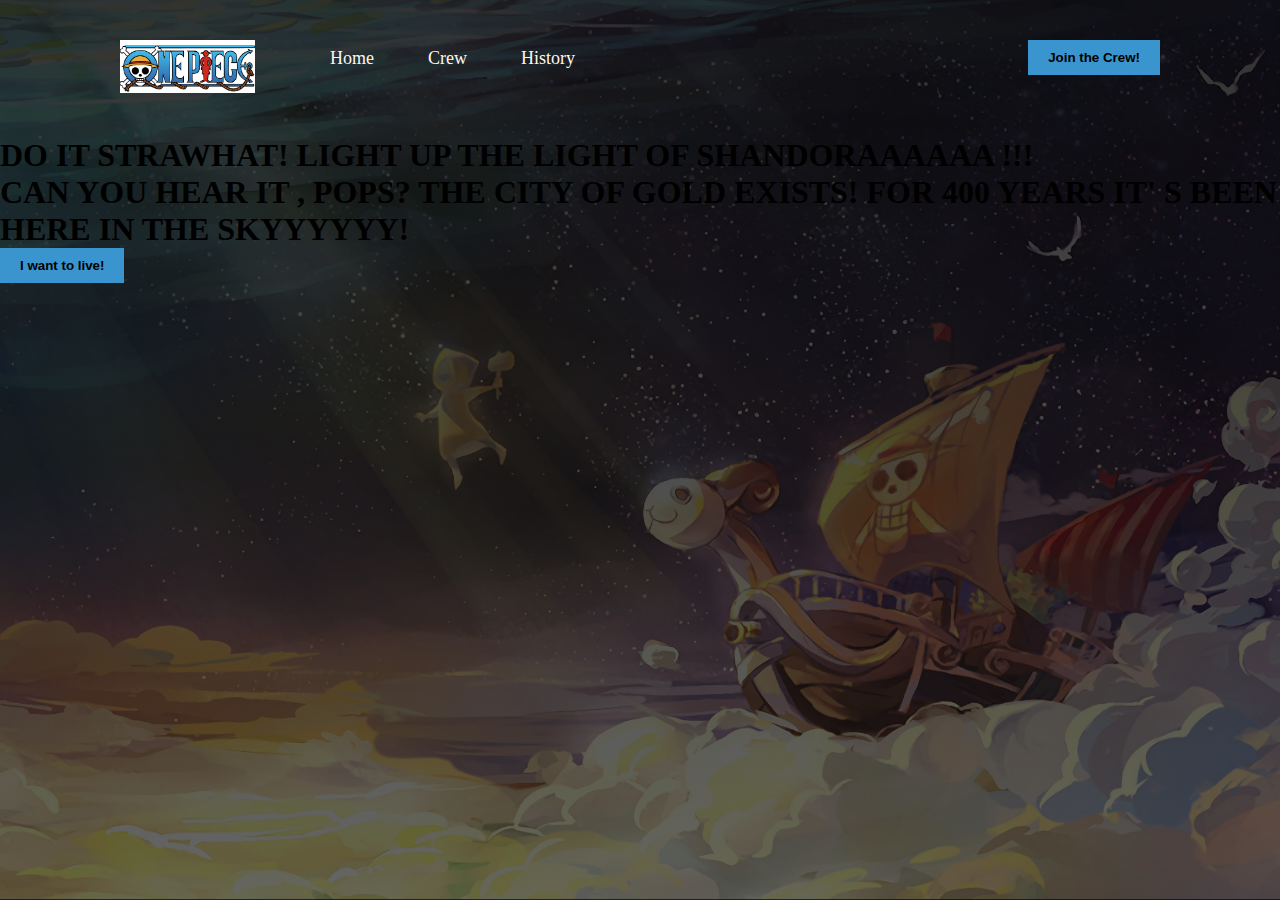
==== index.html @ 1b1a606b "Init Index Page & Style.css" ====
<!DOCTYPE html>
<html lang="pt-br">

<head>
    <meta charset="UTF-8">
    <meta http-equiv="X-UA-Compatible" content="IE=edge">
    <meta name="viewport" content="width=device-width, initial-scale=1.0">
    <link rel="stylesheet" href="./Styles/Css/style.css">
    <title>The One Piece</title>
</head>

<body>
    <div class="img-background">
        <div class="nav-bar">
            <div class="logo">
                <img src="./Assets/Images/op_logoMin.png" alt="">
            </div>
            <div class="nav-links">
                <ul>
                 <a href="#"><li>Home</li></a>
                 <a href="#"><li>Crew</li></a>
                 <a href="#"><li>History</li></a>
                </ul>
                <button type="button" class="btn">Join the Crew!</button>
            </div>
        </div>
        <div class="banner-title">
            <h1>DO IT STRAWHAT! LIGHT UP THE LIGHT OF SHANDORAAAAAA !!!<br>
                CAN YOU HEAR IT , POPS? THE CITY OF GOLD EXISTS! FOR 400 YEARS IT' S BEEN HERE IN THE SKYYYYYY!</h1>
            <button type="button" class="btn">I want to live!</button>
        </div>
    </div>
</body>

</html>
---- Styles/Css/style.css ----
*{
    margin: 0;
    padding: 0;
}
.img-background{
    height: 100vh;
    background-image: linear-gradient(rgba(0,0,0,0.8), rgba(0,0,0,0.6)), url("../../Assets/Images/going-merry-background.jpg");
    /* background-image: url("../../Assets/Images/going-merry-background.jpg"); */
    /* background-image: linear-gradient(rgba(0,0,0,0.8), rgba(0,0,0,0.6)), url("../../Assets/Images/thousand-sunny-background.jpg"); */
    background-position: center;
    background-size: cover;
    overflow-x: hidden;
    position: relative;
}

.nav-bar{
    display: flex;
    padding: 40px 120px;
}

.nav-bar img{
    width: 135px;
}

.nav-links{
    flex: 1;
}

.nav-links ul{
    margin-left: 50px;
    display: inline;
}

.nav-links ul li{
    list-style: none;
    display: inline-block;
    padding: 8px 25px;
}

.nav-links a{
    color: seashell;
    text-decoration: none;
    font-size: 18px;
}

/*  Color Logo
    Light-blue: #40b6e9
    Light-blue2: #41b7ea
    Medium-blue: #3a95ce
    dark-blue: #326fb0
    darker-blue: #316bad
*/
.nav-links ul li::after{
    content: '';
    width: 0;
    height: 2px;
    background: #3b9ed5;
    display: block;
    margin: auto;
    transition: .5s;
}

.nav-links ul li:hover::after{
    width: 100%;
}

.btn{
    padding: 10px 20px;
    border: 0;
    background: #3a95ce;
    font-weight: bold;
    cursor: pointer;
}

.nav-links .btn{
    float: right;
}
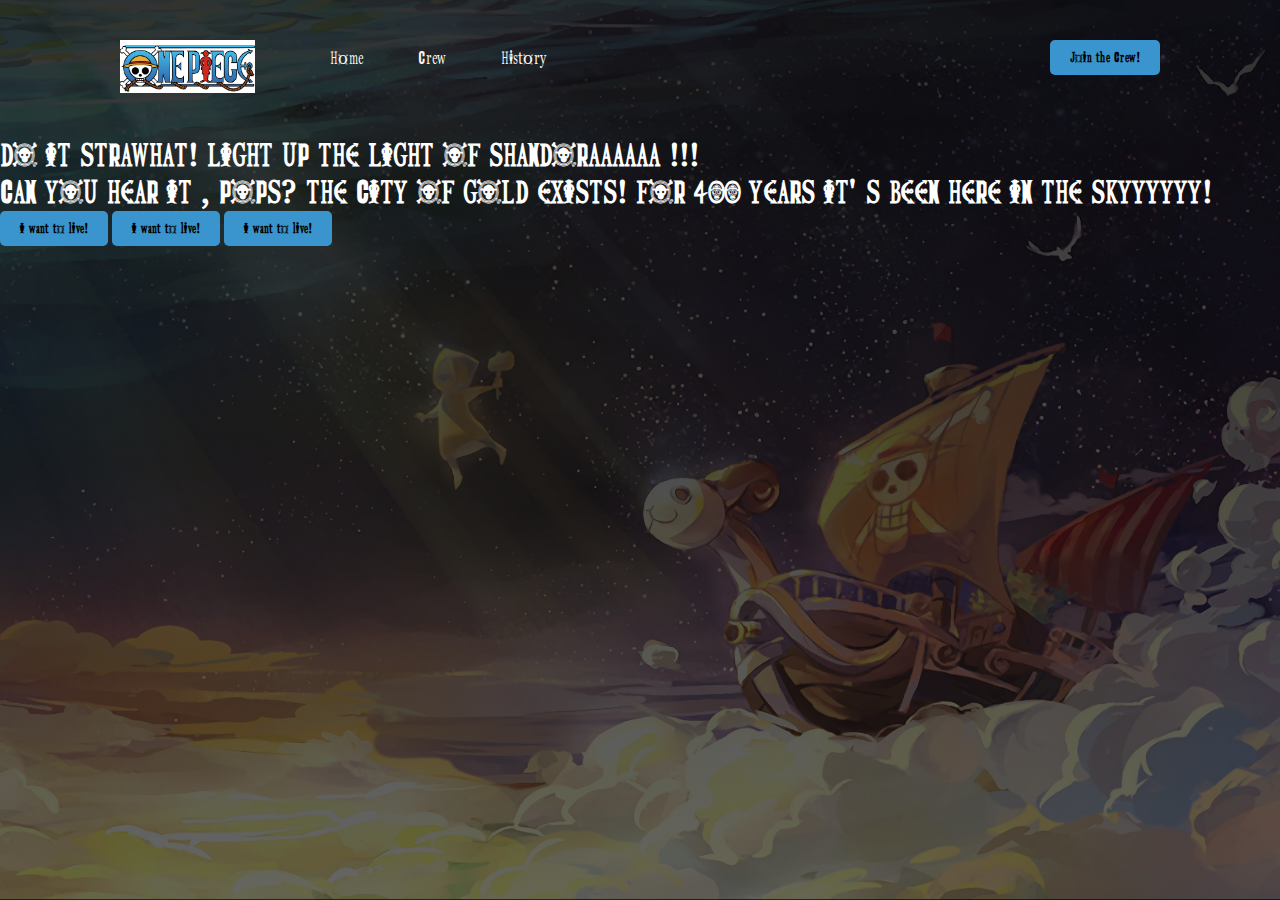
==== commit 0460ed12: "Adding References & Json Validation" ====
--- a/index.html
+++ b/index.html
@@ -17,9 +17,15 @@
             </div>
             <div class="nav-links">
                 <ul>
-                 <a href="#"><li>Home</li></a>
-                 <a href="#"><li>Crew</li></a>
-                 <a href="#"><li>History</li></a>
+                    <a href="#">
+                        <li>Home</li>
+                    </a>
+                    <a href="#">
+                        <li>Crew</li>
+                    </a>
+                    <a href="#">
+                        <li>History</li>
+                    </a>
                 </ul>
                 <button type="button" class="btn">Join the Crew!</button>
             </div>
@@ -27,9 +33,84 @@
         <div class="banner-title">
             <h1>DO IT STRAWHAT! LIGHT UP THE LIGHT OF SHANDORAAAAAA !!!<br>
                 CAN YOU HEAR IT , POPS? THE CITY OF GOLD EXISTS! FOR 400 YEARS IT' S BEEN HERE IN THE SKYYYYYY!</h1>
-            <button type="button" class="btn">I want to live!</button>
+            <button type="button" class="btn" onclick="validarJson1()">I want to live!</button>
+            <button type="button" class="btn" onclick="validarJson2()">I want to live!</button>
+            <button type="button" class="btn" onclick="validarJson3()">I want to live!</button>
         </div>
-    </div>
+
+
+        <!-- <iframe width="964" height="542" src="https://www.youtube.com/embed/Q41sefpItDo?loop=1&autoplay=1" title="YouTube video player" frameborder="0" allow="autoplay;loop"></iframe>        </div>
+                 -->
+        <iframe width="813" height="542"
+            src="https://www.youtube.com/embed/yjuImlE3-LQ?list=PL-eygcQk3I_oVhsCv3YefWj5ZKukk_maZ?autoplay=1"
+            title="YouTube video player" frameborder="0"
+            allow="accelerometer; autoplay; loop; clipboard-write; encrypted-media; gyroscope; picture-in-picture"
+            allowfullscreen></iframe>
+
+
 </body>
 
-</html>+</html>
+<script>
+    //Teste Objetos
+    const isTrue = true;
+    var teste = {
+        test: {
+            isCorrect: true,
+            captain: "Luffy"
+        },
+        "crew":
+            [
+                {
+                    "name": "zoro",
+                    "occupation": "swordsman"
+                }
+            ],
+        boats: {
+            shipName: "Going Merry",
+            "alive": false,
+            "presentNow": "no"
+        }
+    }
+
+
+    function validarJson1() {
+        if (isTrue) {
+            //Assim chama
+            alert(teste.test.captain);
+            alert(teste.boats.shipName);
+        }
+        if(teste.test.isCorrect){
+            alert("a")
+        }
+        if(teste["test"].isCorrect){
+            alert("b")
+        }
+        // if(teste[test].isCorrect){
+        //     alert("c")
+        // }
+        // if(teste.test[isCorrect]){
+        //     alert("d")
+        // }
+        if(teste.test["isCorrect"]){
+            alert("e")
+        }
+    }
+
+    function validarJson2() {
+        if (isTrue) {
+            // alert(teste[test].captain);
+            alert(teste.crew[0].name)
+            // alert(teste.boats[shipName]);
+        }
+    }
+
+    function validarJson3() {
+        if (isTrue) {
+            alert(teste["test"].captain);
+            alert(teste["boats"].shipName);
+            alert(teste.boats["shipName"]);
+        }
+    }
+
+</script>--- a/Styles/Css/style.css
+++ b/Styles/Css/style.css
@@ -1,11 +1,32 @@
+/* GUIDE & REFERENCES
+    ____________________
+    Color Logo
+    Light-blue: #40b6e9
+    Light-blue2: #41b7ea
+    Medium-blue: #3a95ce
+    dark-blue: #326fb0
+    darker-blue: #316bad
+    ____________________
+
+    Fonts: 
+    Mugiwara - One Piece logo font
+
+*/
+
+@font-face {
+    font-family: mugiwara;
+    src: url("../Fonts/one_piece.ttf");
+}
+
 *{
     margin: 0;
     padding: 0;
+    font-family: mugiwara;
 }
+
 .img-background{
     height: 100vh;
     background-image: linear-gradient(rgba(0,0,0,0.8), rgba(0,0,0,0.6)), url("../../Assets/Images/going-merry-background.jpg");
-    /* background-image: url("../../Assets/Images/going-merry-background.jpg"); */
     /* background-image: linear-gradient(rgba(0,0,0,0.8), rgba(0,0,0,0.6)), url("../../Assets/Images/thousand-sunny-background.jpg"); */
     background-position: center;
     background-size: cover;
@@ -13,6 +34,9 @@
     position: relative;
 }
 
+body{
+    color: white;
+}
 .nav-bar{
     display: flex;
     padding: 40px 120px;
@@ -43,13 +67,6 @@
     font-size: 18px;
 }
 
-/*  Color Logo
-    Light-blue: #40b6e9
-    Light-blue2: #41b7ea
-    Medium-blue: #3a95ce
-    dark-blue: #326fb0
-    darker-blue: #316bad
-*/
 .nav-links ul li::after{
     content: '';
     width: 0;
@@ -70,6 +87,7 @@
     background: #3a95ce;
     font-weight: bold;
     cursor: pointer;
+    border-radius: 5px;
 }
 
 .nav-links .btn{
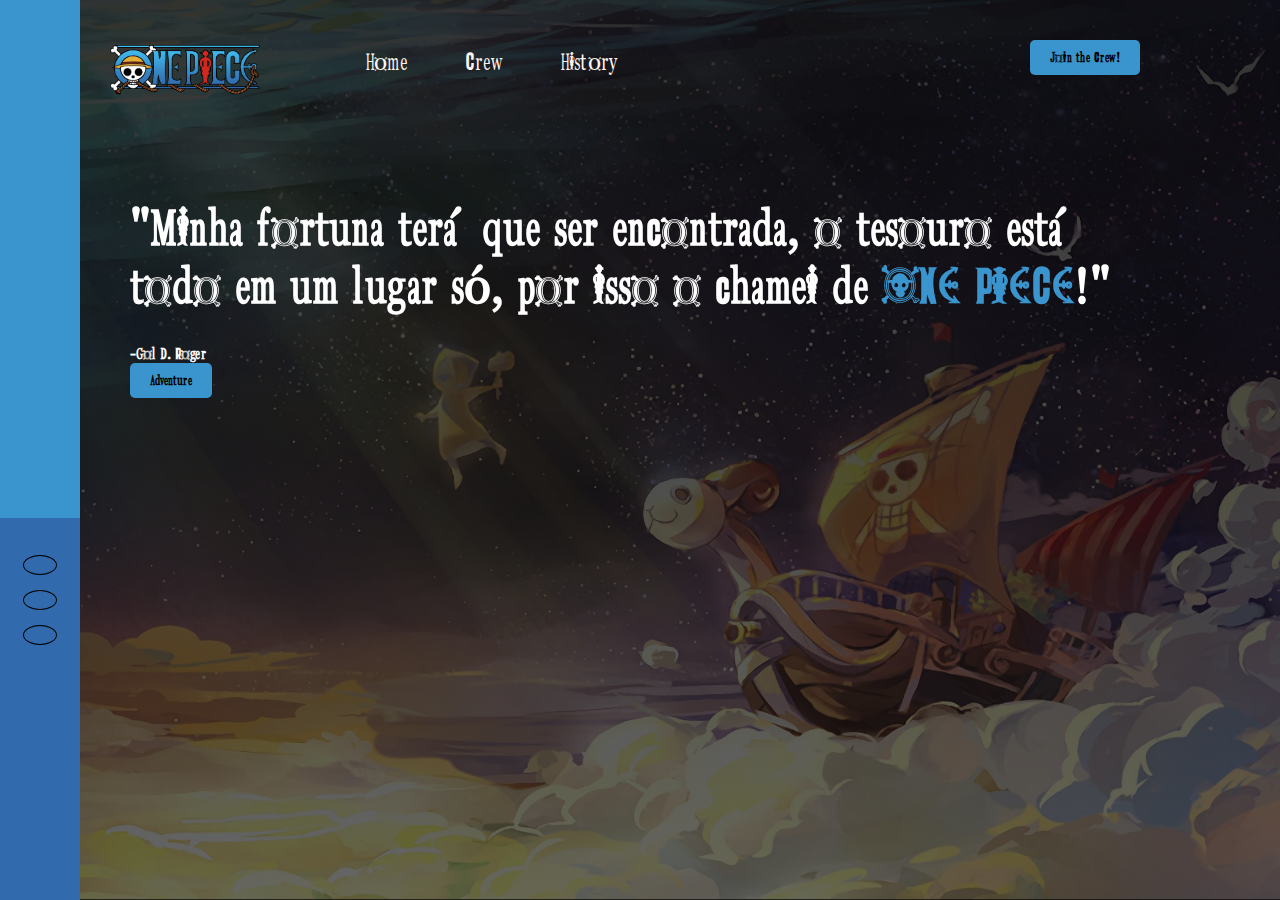
==== commit dbbbf850: "Simple Page Responsive" ====
--- a/index.html
+++ b/index.html
@@ -6,16 +6,18 @@
     <meta http-equiv="X-UA-Compatible" content="IE=edge">
     <meta name="viewport" content="width=device-width, initial-scale=1.0">
     <link rel="stylesheet" href="./Styles/Css/style.css">
+    <link rel="stylesheet" href="https://cdnjs.cloudflare.com/ajax/libs/font-awesome/6.1.1/css/all.min.css" integrity="sha512-KfkfwYDsLkIlwQp6LFnl8zNdLGxu9YAA1QvwINks4PhcElQSvqcyVLLD9aMhXd13uQjoXtEKNosOWaZqXgel0g==" crossorigin="anonymous" referrerpolicy="no-referrer" />
     <title>The One Piece</title>
 </head>
 
 <body>
     <div class="img-background">
         <div class="nav-bar">
-            <div class="logo">
-                <img src="./Assets/Images/op_logoMin.png" alt="">
+            <div class="nav-logo">
+               <a href="#"><img src="./Assets/Images/op_logo.png"></a>
             </div>
-            <div class="nav-links">
+            <div class="nav-links" id="navLinks">
+                <i class="fa fa-close" onclick="closeMenu()"></i>
                 <ul>
                     <a href="#">
                         <li>Home</li>
@@ -29,88 +31,144 @@
                 </ul>
                 <button type="button" class="btn">Join the Crew!</button>
             </div>
+            <i class="fa fa-bars" onclick="showMenu()"></i>
         </div>
         <div class="banner-title">
-            <h1>DO IT STRAWHAT! LIGHT UP THE LIGHT OF SHANDORAAAAAA !!!<br>
-                CAN YOU HEAR IT , POPS? THE CITY OF GOLD EXISTS! FOR 400 YEARS IT' S BEEN HERE IN THE SKYYYYYY!</h1>
-            <button type="button" class="btn" onclick="validarJson1()">I want to live!</button>
-            <button type="button" class="btn" onclick="validarJson2()">I want to live!</button>
-            <button type="button" class="btn" onclick="validarJson3()">I want to live!</button>
+            <h1>"Minha fortuna terá que ser encontrada, o tesouro está todo em um lugar só, por isso o chamei de <span>ONE PIECE</span>!"</h1>
+            <h4>-Gol D. Roger</h4>
+            <button type="button" class="btn">Adventure</button>
         </div>
+        
+        <div class="vertical-bar">
+            <div class="search-icon">
+                <i class="fa-solid fa-list"></i>
+                <i class="fa-solid fa-magnifying-glass"></i>
+            </div>
+            <div class="social-icons">
+                <a href="https://www.linkedin.com/in/ariel-francisco-581a89209/" target="blank"><i class="fa-brands fa-linkedin"></i></a>
+                <a href="https://github.com/Arielitoz" target="blank"><i class="fa-brands fa-github"></i></a>
+                <a href="https://www.instagram.com/darthvilha/" target="blank"><i class="fa-brands fa-instagram"></i></a>
+            </div>
+        </div>
+        <!-- <div class="notifications">
+            <div class="contents">
+                <small>Join Crew</small>
+                <p><a href="">Prev</a><a href="">Next</a></p>
+            </div>
+            <div class="notification-img">
+                <img src="./Assets/Images/manga-one-piece-manga-jolly-roger-icons-pirate-transparent-png-1989831.png" alt="">
+            </div>
+        </div> -->
+        <!-- <div>
+            <div class="banner-title">
+                <h1>Era uma vez um homem chamado Gol D. Roger que era o rei dos Piratas, ele tinha  Fama , Poder e Riquezas, além de seus maiores sonhos... Antes que o pendurassem numa forca, essas foram suas últimas palavras: "Minha fortuna terá que ser encontrada, o tesouro está todo em um lugar só, por isso o chamei de ONE PIECE!"
+                    
+        
+            </div>
+            <div class="banner-title">
+                <h1>'Riquezas, Fama , Poder'... Um homem conquistou tudo que o mundo tinha a oferecer
+                        O rei dos piratas Gol D. Roger, antes de ser executado suas últimas palavras levaram multidões ao mar:
+                        "Querem o meu tesouro? Fiquem a vontade para pegá-lo. Procurem, nele está tudo que este mundo pode dar à vocês;"
+                    
+                    .DO IT STRAWHAT! LIGHT UP THE LIGHT OF SHANDORAAAAAA !!!<br>
+                    CAN YOU HEAR IT , POPS? THE CITY OF GOLD EXISTS! FOR 400 YEARS IT' S BEEN HERE IN THE SKYYYYYY!</h1>
+                 <button type="button" class="btn" onclick="validarJson1()">I want to live!</button>
+                <button type="button" class="btn" onclick="validarJson2()">I want to live!</button>
+                <button type="button" class="btn" onclick="validarJson3()">I want to live!</button> 
+        </div>
+       
+        </div> -->
+        <!-- <div>
+            <iframe width="1735" height="757" src="https://www.youtube.com/embed/Vvq48IwxluA" title="YouTube video player" frameborder="0" allow="accelerometer; autoplay; clipboard-write; encrypted-media; gyroscope; picture-in-picture" allowfullscreen></iframe>
+        </div> -->
 
+        <script>
+            var show = document.getElementById('navLinks');
+            function showMenu() {
+                show.style.right = "0";
+            }
 
-        <!-- <iframe width="964" height="542" src="https://www.youtube.com/embed/Q41sefpItDo?loop=1&autoplay=1" title="YouTube video player" frameborder="0" allow="autoplay;loop"></iframe>        </div>
-                 -->
-        <iframe width="813" height="542"
-            src="https://www.youtube.com/embed/yjuImlE3-LQ?list=PL-eygcQk3I_oVhsCv3YefWj5ZKukk_maZ?autoplay=1"
-            title="YouTube video player" frameborder="0"
-            allow="accelerometer; autoplay; loop; clipboard-write; encrypted-media; gyroscope; picture-in-picture"
-            allowfullscreen></iframe>
-
+            function closeMenu() {
+                show.style.right = "-200px";
+            }
+        </script>
 
 </body>
 
 </html>
 <script>
-    //Teste Objetos
-    const isTrue = true;
-    var teste = {
-        test: {
-            isCorrect: true,
-            captain: "Luffy"
-        },
-        "crew":
-            [
-                {
-                    "name": "zoro",
-                    "occupation": "swordsman"
-                }
-            ],
-        boats: {
-            shipName: "Going Merry",
-            "alive": false,
-            "presentNow": "no"
-        }
-    }
+    // //Teste Objetos
+    // const isTrue = true;
+    // var teste = {
+    //     test: {
+    //         isCorrect: true,
+    //         captain: "Luffy"
+    //     },
+    //     "crew":
+    //         [
+    //             {
+    //                 "name": "zoro",
+    //                 "occupation": "swordsman"
+    //             }
+    //         ],
+    //     boats: {
+    //         shipName: "Going Merry",
+    //         "alive": false,
+    //         "presentNow": "no"
+    //     },
+    //     maps: [],
+    // }
+
+    // var teste2 = [
+    //     {
+    //         "texto": 12312312
+    //     },
+    //     {
+    //         "texto": 1232321
+    //     }
+    // ];
 
 
-    function validarJson1() {
-        if (isTrue) {
-            //Assim chama
-            alert(teste.test.captain);
-            alert(teste.boats.shipName);
-        }
-        if(teste.test.isCorrect){
-            alert("a")
-        }
-        if(teste["test"].isCorrect){
-            alert("b")
-        }
-        // if(teste[test].isCorrect){
-        //     alert("c")
-        // }
-        // if(teste.test[isCorrect]){
-        //     alert("d")
-        // }
-        if(teste.test["isCorrect"]){
-            alert("e")
-        }
-    }
+    // function validarJson1() {
+    //     alert(teste2);
+    //     alert(teste2.texto);
+    //     alert(teste2["texto"]);
+    //     if (isTrue) {
+    //         //Assim chama
+    //         alert(teste.test.captain);
+    //         alert(teste.boats.shipName);
+    //     }
+    //     if(teste.test.isCorrect){
+    //         alert("a")
+    //     }
+    //     if(teste["test"].isCorrect){
+    //         alert("b")
+    //     }
+    //     // if(teste[test].isCorrect){
+    //     //     alert("c")
+    //     // }
+    //     // if(teste.test[isCorrect]){
+    //     //     alert("d")
+    //     // }
+    //     if(teste.test["isCorrect"]){
+    //         alert("e")
+    //     }
+    // }
 
-    function validarJson2() {
-        if (isTrue) {
-            // alert(teste[test].captain);
-            alert(teste.crew[0].name)
-            // alert(teste.boats[shipName]);
-        }
-    }
+    // function validarJson2() {
+    //     if (isTrue) {
+    //         // alert(teste[test].captain);
+    //         alert(teste.crew[0].name)
+    //         // alert(teste.boats[shipName]);
+    //     }
+    // }
 
-    function validarJson3() {
-        if (isTrue) {
-            alert(teste["test"].captain);
-            alert(teste["boats"].shipName);
-            alert(teste.boats["shipName"]);
-        }
-    }
+    // function validarJson3() {
+    //     if (isTrue) {
+    //         alert(teste["test"].captain);
+    //         alert(teste["boats"].shipName);
+    //         alert(teste.boats["shipName"]);
+    //     }
+    // }
 
 </script>--- a/Styles/Css/style.css
+++ b/Styles/Css/style.css
@@ -18,15 +18,15 @@
     src: url("../Fonts/one_piece.ttf");
 }
 
-*{
+* {
     margin: 0;
     padding: 0;
     font-family: mugiwara;
 }
 
-.img-background{
+.img-background {
     height: 100vh;
-    background-image: linear-gradient(rgba(0,0,0,0.8), rgba(0,0,0,0.6)), url("../../Assets/Images/going-merry-background.jpg");
+    background-image: linear-gradient(rgba(0, 0, 0, 0.8), rgba(0, 0, 0, 0.6)), url("../../Assets/Images/going-merry-background.jpg");
     /* background-image: linear-gradient(rgba(0,0,0,0.8), rgba(0,0,0,0.6)), url("../../Assets/Images/thousand-sunny-background.jpg"); */
     background-position: center;
     background-size: cover;
@@ -34,40 +34,45 @@
     position: relative;
 }
 
-body{
+body {
     color: white;
 }
-.nav-bar{
+
+.nav-bar {
     display: flex;
-    padding: 40px 120px;
-}
-
-.nav-bar img{
-    width: 135px;
-}
-
-.nav-links{
+    padding: 40px 140px;
+}
+
+.nav-logo img {
+    position: relative;
+    top: -25px;
+    left: -30px;
+    height: 110px;
+    width: 150px;
+}
+
+.nav-links {
     flex: 1;
 }
 
-.nav-links ul{
+.nav-links ul {
     margin-left: 50px;
     display: inline;
 }
 
-.nav-links ul li{
+.nav-links ul li {
     list-style: none;
     display: inline-block;
     padding: 8px 25px;
 }
 
-.nav-links a{
+.nav-links a {
     color: seashell;
     text-decoration: none;
-    font-size: 18px;
-}
-
-.nav-links ul li::after{
+    font-size: 24px;
+}
+
+.nav-links ul li::after {
     content: '';
     width: 0;
     height: 2px;
@@ -77,11 +82,11 @@
     transition: .5s;
 }
 
-.nav-links ul li:hover::after{
+.nav-links ul li:hover::after {
     width: 100%;
 }
 
-.btn{
+.btn {
     padding: 10px 20px;
     border: 0;
     background: #3a95ce;
@@ -90,6 +95,172 @@
     border-radius: 5px;
 }
 
-.nav-links .btn{
+.nav-links .btn {
     float: right;
-}+}
+
+.banner-title {
+    margin: 5px 130px;
+}
+
+.banner-title h1 {
+    font-size: 50px;
+    margin-bottom: 30px;
+}
+
+.banner-title h1 span {
+    color: #3a95ce;
+}
+
+.vertical-bar {
+    height: 100%;
+    background: #3a95ce;
+    top: 0;
+    left: 0;
+    position: absolute;
+}
+
+.search-icon {
+    height: 60%;
+    width: 80px;
+}
+
+.search-icon .fa-solid {
+    margin: 45px 23px;
+    display: block;
+    color: #fff;
+    font-size: 30px;
+    cursor: pointer;
+}
+
+.social-icons {
+    height: 40%;
+    width: 80px;
+    background: #316bad;
+    padding-top: 27%;
+    bottom: 0;
+    position: absolute;
+}
+
+.social-icons a {
+    text-decoration: none;
+    color: white;
+}
+
+.social-icons .fa-brands {
+    margin: 15px 23px;
+    display: block;
+    padding: 9px;
+    border: 1px solid #000;
+    border-radius: 50%;
+    cursor: pointer;
+}
+
+
+
+.notifications {
+    display: flex;
+    width: 400px;
+    right: 0;
+    bottom: 0;
+    position: absolute;
+    background-color: red;
+    align-items: center;
+}
+
+.contents {
+    flex-basis: 50%;
+    padding: 10px;
+}
+
+.contents a{
+   text-decoration: none;
+   color: #fff;
+   font-size: 13px
+}
+
+.contents p{
+    text-align: right;
+    margin-top: 10px;
+}
+
+.notifications-img {
+    flex-basis: 50%;
+}
+
+.nav-bar .fa {
+    display: none;
+}
+
+/* .banner-title h4{
+    font-size: 20px;
+    margin-bottom: 30px;
+    margin-left: 500px;
+} */
+
+@media (max-width: 700px){
+    .vertical-bar{
+        display: none;
+    }
+
+    .banner-title {
+        margin: 80px 40px;
+    }
+
+    .banner-title h1{
+        font-size: 40px;
+    }
+
+    .notifications {
+        width: 100%;
+    }
+
+    .nav-bar {
+        padding: 10px 40px;
+    }
+
+    .fa-bars {
+        position: absolute;
+        right: 20px;
+        top: 10px;
+    }
+
+    .nav-bar .fa {
+        display: block;
+        color: #fff;
+        margin: 10px 25px;
+        font-size: 15px;
+        cursor: pointer;
+    }
+
+    .nav-links {
+        height: 100vh;
+        width: 200px;
+        background: #3a95ce;
+        top: 0;
+        right: -200px;
+        position: absolute;
+        text-align: left;
+        z-index: 2;
+        transition: 0.5s;
+    }
+
+    .nav-links ul a{
+        display: block;
+    }
+
+    .nav-links .btn{
+        float: none;
+        margin-left: 25px;
+        margin-top: 10px;
+        color:#fff;
+        background-color: black;
+    }
+
+}
+
+/* @media(min-width: 400px){
+    body{
+        display: none  ;
+    }
+} */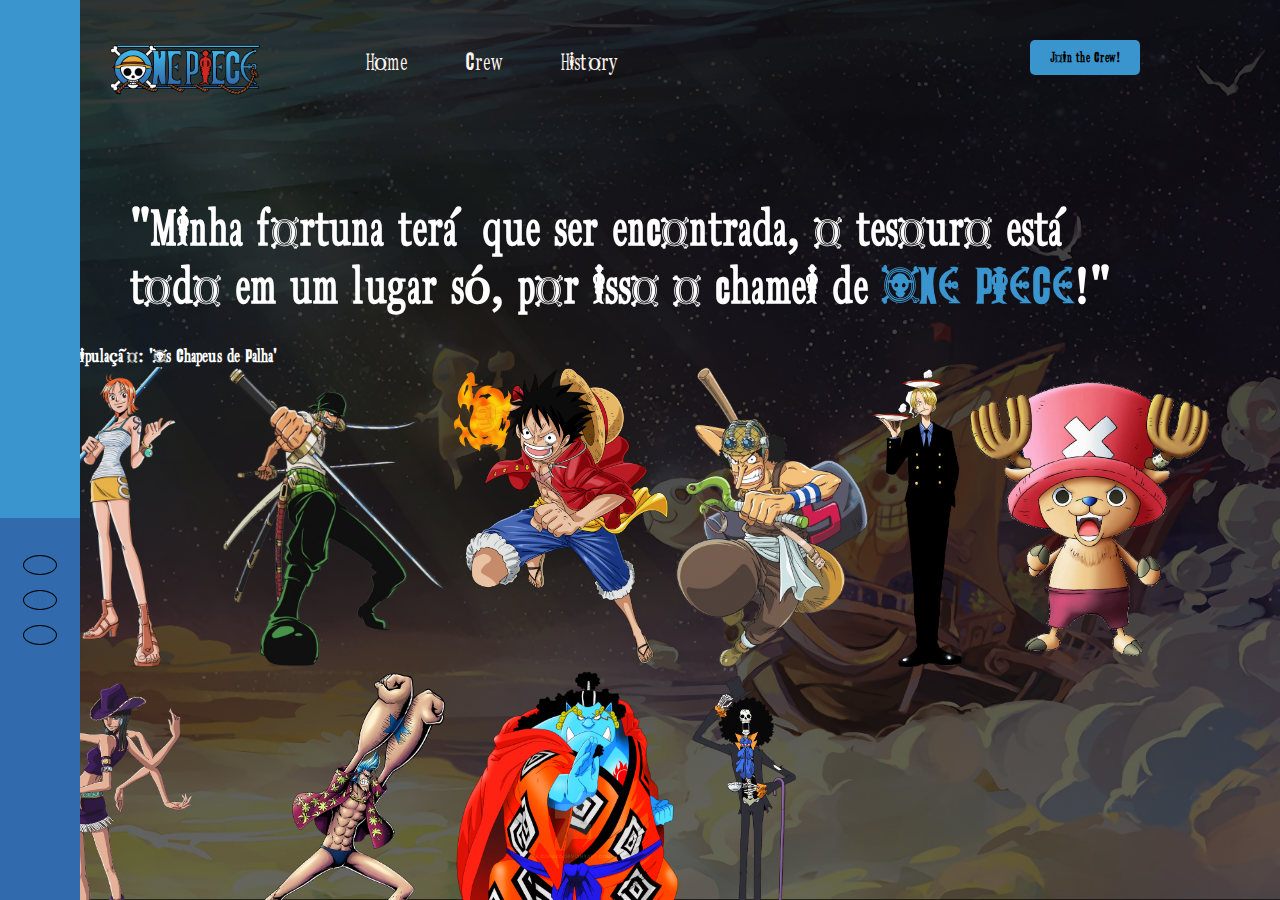
==== commit aaf97c48: "Layout Changed" ====
--- a/index.html
+++ b/index.html
@@ -6,7 +6,11 @@
     <meta http-equiv="X-UA-Compatible" content="IE=edge">
     <meta name="viewport" content="width=device-width, initial-scale=1.0">
     <link rel="stylesheet" href="./Styles/Css/style.css">
-    <link rel="stylesheet" href="https://cdnjs.cloudflare.com/ajax/libs/font-awesome/6.1.1/css/all.min.css" integrity="sha512-KfkfwYDsLkIlwQp6LFnl8zNdLGxu9YAA1QvwINks4PhcElQSvqcyVLLD9aMhXd13uQjoXtEKNosOWaZqXgel0g==" crossorigin="anonymous" referrerpolicy="no-referrer" />
+    <link rel="stylesheet" href="https://cdnjs.cloudflare.com/ajax/libs/font-awesome/6.1.1/css/all.min.css"
+        integrity="sha512-KfkfwYDsLkIlwQp6LFnl8zNdLGxu9YAA1QvwINks4PhcElQSvqcyVLLD9aMhXd13uQjoXtEKNosOWaZqXgel0g=="
+        crossorigin="anonymous" referrerpolicy="no-referrer" />
+    <link rel="stylesheet" href="css/gallery.theme.css">
+    <link rel="stylesheet" href="css/gallery.min.css">
     <title>The One Piece</title>
 </head>
 
@@ -14,7 +18,7 @@
     <div class="img-background">
         <div class="nav-bar">
             <div class="nav-logo">
-               <a href="#"><img src="./Assets/Images/op_logo.png"></a>
+                <a href="#"><img src="./Assets/Images/op_logo.png"></a>
             </div>
             <div class="nav-links" id="navLinks">
                 <i class="fa fa-close" onclick="closeMenu()"></i>
@@ -33,22 +37,106 @@
             </div>
             <i class="fa fa-bars" onclick="showMenu()"></i>
         </div>
+
         <div class="banner-title">
-            <h1>"Minha fortuna terá que ser encontrada, o tesouro está todo em um lugar só, por isso o chamei de <span>ONE PIECE</span>!"</h1>
-            <h4>-Gol D. Roger</h4>
-            <button type="button" class="btn">Adventure</button>
-        </div>
-        
+            <h1>"Minha fortuna terá que ser encontrada, o tesouro está todo em um lugar só, por isso o chamei de
+                <span>ONE PIECE</span>!"
+            </h1>
+        </div>
+
+        <div>
+            <h3>Conheça a Tripulação: 'Os Chapeus de Palha'</h3>
+            <div class="teste">
+                <img src="./Assets/Images/classicNami.png" alt="">
+                <img src="./Assets/Images/zoroPng.png" alt="">
+                <img src="./Assets/Images/luffyPng.png" alt="">
+                <img src="./Assets/Images/56-566291_usopp-kartun-one-piece-usopp.png" alt="">
+                <img src="./Assets/Images/Sanji_(PreTimeskip)_(Original)_V2.webp">
+                <img src="./Assets/Images/Pre-Timeskip_Chopper.webp" alt="">
+                <img src="./Assets/Images/Nico-robin-02-by-candycanecroft-on-deviantart-nico-robin-transparent-689_1000.webp" alt="">
+                <img src="./Assets/Images/FrankyPNG.webp" alt="">
+                <img src="./Assets/Images/jinbei.png" alt="">
+                <img src="./Assets/Images/brook.png" alt="">
+            </div>
+
+            <!-- Primeiro Card -->
+            <div class="container">
+                <div class="card">
+                    <div class="img">
+                        <img src="./Assets/Images/luffyWanted.jpg" alt="" style="height: 300px;">
+                    </div>
+                    <h1>Monkey D. Luffy</h1>
+                    <div class="content">
+                        <p>
+                            Lorem ipsum dolor sit amet consectetur adipisicing elit. Animi dolores a harum quam, error
+                            asperiores aut debitis provident non nemo? Asperiores voluptatum quasi obcaecati quis,
+                            tenetur unde veniam laudantium quisquam?
+                        </p>
+                    </div>
+                </div>
+                <!-- Segundo Card -->
+
+                <div class="card">
+                    <div class="img">
+                        <img src="./Assets//Images/zoroWanted.jpg" alt="" style="height: 300px">
+                    </div>
+                    <h1>Roronoa Zoro</h1>
+                    <div class="content">
+                        <p>
+                            Lorem ipsum dolor sit amet consectetur adipisicing elit. Animi dolores a harum quam, error
+                            asperiores aut debitis provident non nemo? Asperiores voluptatum quasi obcaecati quis,
+                            tenetur
+                            unde veniam laudantium quisquam?
+                        </p>
+                    </div>
+                </div>
+
+
+                <!-- Terceiro Card -->
+
+                <div class="card">
+                    <div class="img">
+                        <img src="./Assets/Images/namiWanted.jpg" alt="" style="height: 300px; border-radius: 10px;">
+                    </div>
+                    <!-- <h1>Nami</h1> -->
+                    <div class="content">
+                        <p>
+                            Lorem ipsum dolor sit amet consectetur adipisicing elit. Animi dolores a harum quam, error
+                            asperiores aut debitis provident non nemo? Asperiores voluptatum quasi obcaecati quis,
+                            tenetur
+                            unde veniam laudantium quisquam?
+                        </p>
+                    </div>
+                </div>
+
+
+            </div>
+
+
+        </div>
         <div class="vertical-bar">
             <div class="search-icon">
                 <i class="fa-solid fa-list"></i>
                 <i class="fa-solid fa-magnifying-glass"></i>
             </div>
             <div class="social-icons">
-                <a href="https://www.linkedin.com/in/ariel-francisco-581a89209/" target="blank"><i class="fa-brands fa-linkedin"></i></a>
+                <a href="https://www.linkedin.com/in/ariel-francisco-581a89209/" target="blank"><i
+                        class="fa-brands fa-linkedin"></i></a>
                 <a href="https://github.com/Arielitoz" target="blank"><i class="fa-brands fa-github"></i></a>
-                <a href="https://www.instagram.com/darthvilha/" target="blank"><i class="fa-brands fa-instagram"></i></a>
-            </div>
+                <a href="https://www.instagram.com/darthvilha/" target="blank"><i
+                        class="fa-brands fa-instagram"></i></a>
+            </div>
+        </div>
+
+        adasdas
+        <div>
+            <div style="margin-left: 500px;">
+                <video id="video" width="320" height="240" autoplay controls style="border-radius: 50%; border: 3px solid white;">
+                    <source src="./Assets/Movies/onePieceOpening.mp4" type="video/mp4">
+                    Your browser does not support the video tag.
+                </video>
+            </div>
+
         </div>
         <!-- <div class="notifications">
             <div class="contents">
@@ -83,6 +171,8 @@
         </div> -->
 
         <script>
+            var vid = document.getElementById("video");
+            vid.volume = 0.2;
             var show = document.getElementById('navLinks');
             function showMenu() {
                 show.style.right = "0";
--- a/Styles/Css/style.css
+++ b/Styles/Css/style.css
@@ -34,9 +34,80 @@
     position: relative;
 }
 
+
 body {
     color: white;
-}
+    display: flex;
+    justify-content: center;
+    align-items: center;
+    min-height: 100vh; 
+}
+
+.teste img {
+    height: 300px;
+}
+
+.container {
+    width: 1150px;
+    padding: 20px;
+    display: flex;
+    justify-content: center;
+    align-items: center;
+    flex-wrap: wrap;
+}
+
+.container .card {
+    position: relative;
+    padding: 10px;
+    width: 300px;
+    background-color: red;
+    margin: 20px;
+    border: 1px solid black;
+    overflow: hidden;
+    border-radius: 20px;
+    transition: 0.5s;
+    text-align: center;
+}
+
+.container .card img {
+    transition: 0.5s;
+}
+
+.container .card h1 {
+    font-size: 2rem;
+}
+
+.container .card .content {
+    padding: 20px;
+    text-align: center;
+}
+
+.container .card .content p {
+    color: blue;
+    transition: 0.5s;
+}
+
+.container .card:hover {
+    background-color: yellow;
+    color: green;
+    margin-top: -30px;
+    box-shadow: 2px 20px 25px orange;
+    border-color: rosybrown;
+}
+
+.container .card:hover img {
+    filter: invert(1);
+}
+
+.container .card:hover .content p {
+    color: purple;
+}
+
+/* .container .card .content a {
+    position: relative;
+    display: inline-block;
+    paddin: 10px 20px;
+} */
 
 .nav-bar {
     display: flex;
@@ -191,6 +262,7 @@
 .nav-bar .fa {
     display: none;
 }
+
 
 /* .banner-title h4{
     font-size: 20px;
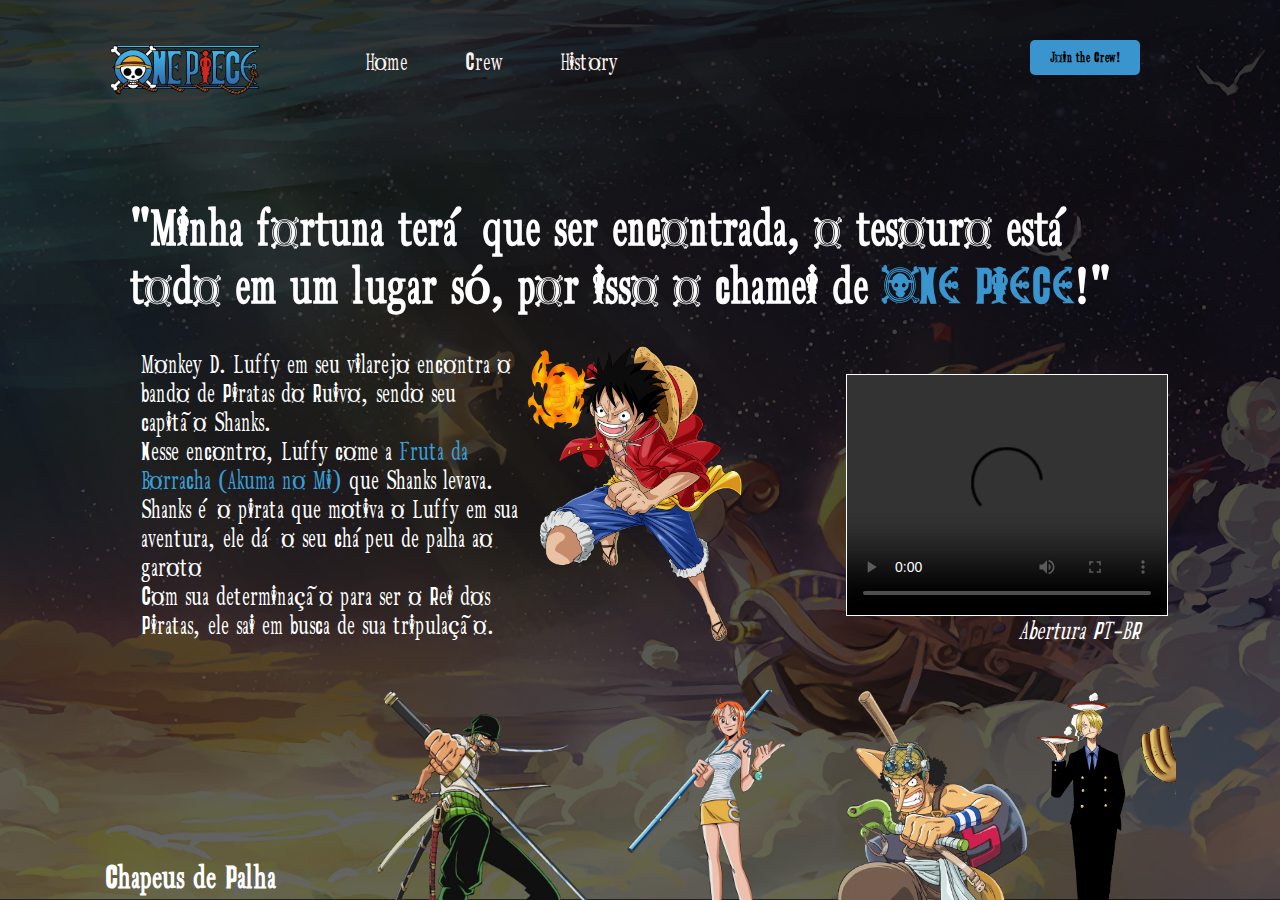
==== commit 0a27b5f3: "Carousel Chars and Enemies" ====
--- a/index.html
+++ b/index.html
@@ -26,12 +26,22 @@
                     <a href="#">
                         <li>Home</li>
                     </a>
-                    <a href="#">
+                    <a href="#crew">
                         <li>Crew</li>
                     </a>
-                    <a href="#">
+                    <a href="">
                         <li>History</li>
                     </a>
+                    <a href="https://www.linkedin.com/in/ariel-francisco-581a89209/" target="blank">
+                        <li><i class="fa-brands fa-linkedin"></i></li>
+                    </a>
+                    <a href="https://github.com/Arielitoz" target="blank">
+                        <li><i class="fa-brands fa-github"></i></li>
+                    </a>
+                    <a href="https://www.instagram.com/darthvilha/" target="blank">
+                        <li><i class="fa-brands fa-instagram"></i></li>
+                    </a>
+
                 </ul>
                 <button type="button" class="btn">Join the Crew!</button>
             </div>
@@ -40,140 +50,166 @@
 
         <div class="banner-title">
             <h1>"Minha fortuna terá que ser encontrada, o tesouro está todo em um lugar só, por isso o chamei de
-                <span>ONE PIECE</span>!"
+                <span onclick="playVideo()">ONE PIECE</span>!"
             </h1>
         </div>
 
-        <div>
-            <h3>Conheça a Tripulação: 'Os Chapeus de Palha'</h3>
-            <div class="teste">
-                <img src="./Assets/Images/classicNami.png" alt="">
-                <img src="./Assets/Images/zoroPng.png" alt="">
+        <div class="container-crew">
+            <div class="head-content">
+                <div class="content">
+                    Monkey D. Luffy em seu vilarejo encontra o bando de Piratas do Ruivo, sendo seu capitão Shanks.<br>
+                    Nesse encontro, Luffy come a <a href="https://onepiece.fandom.com/pt/wiki/Akuma_no_Mi" target="_blank">Fruta da Borracha (Akuma no Mi)</a>  que Shanks levava.
+                    <br>
+                    Shanks é o pirata que motiva o Luffy em sua aventura, ele dá o seu chápeu de palha ao garoto<br>
+                    Com sua determinação para ser o Rei dos Piratas, ele sai em busca de sua tripulação.
+                </div>
                 <img src="./Assets/Images/luffyPng.png" alt="">
-                <img src="./Assets/Images/56-566291_usopp-kartun-one-piece-usopp.png" alt="">
-                <img src="./Assets/Images/Sanji_(PreTimeskip)_(Original)_V2.webp">
-                <img src="./Assets/Images/Pre-Timeskip_Chopper.webp" alt="">
-                <img src="./Assets/Images/Nico-robin-02-by-candycanecroft-on-deviantart-nico-robin-transparent-689_1000.webp" alt="">
-                <img src="./Assets/Images/FrankyPNG.webp" alt="">
-                <img src="./Assets/Images/jinbei.png" alt="">
-                <img src="./Assets/Images/brook.png" alt="">
-            </div>
-
-            <!-- Primeiro Card -->
-            <div class="container">
-                <div class="card">
-                    <div class="img">
-                        <img src="./Assets/Images/luffyWanted.jpg" alt="" style="height: 300px;">
-                    </div>
-                    <h1>Monkey D. Luffy</h1>
-                    <div class="content">
-                        <p>
-                            Lorem ipsum dolor sit amet consectetur adipisicing elit. Animi dolores a harum quam, error
-                            asperiores aut debitis provident non nemo? Asperiores voluptatum quasi obcaecati quis,
-                            tenetur unde veniam laudantium quisquam?
-                        </p>
-                    </div>
+
+                <video id="video" width="320" height="240" controls style="border: 1px solid #fff;">
+                    <!-- style="border-radius: 50%; border: 3px solid white;"> -->
+                    <source src="./Assets/Movies/onePieceOpening.mp4" type="video/mp4">
+                </video>
+                <i>Abertura PT-BR</i>
+            </div>
+            <h1>Chapeus de Palha</h>
+            <div class="slideshow" id="crew">
+                <figure>
+                    <img src="./Assets/Images/zoroPng.png" alt="">
+                    <img src="./Assets/Images/classicNami.png" alt="">
+                    <img src="./Assets/Images/56-566291_usopp-kartun-one-piece-usopp.png" alt="">
+                    <img src="./Assets/Images/Sanji_(PreTimeskip)_(Original)_V2.webp">
+                    <img src="./Assets/Images/Pre-Timeskip_Chopper.webp" alt="">
+                    <img src="./Assets/Images/Nico-robin-02-by-candycanecroft-on-deviantart-nico-robin-transparent-689_1000.webp"
+                        alt="">
+                    <img src="./Assets/Images/FrankyPNG.webp" alt="">
+                    <img src="./Assets/Images/brook.png" alt="">
+
+                    <div class="crew-content">
+                        <p>Zoro </p>
+                        <p>Nami </p>
+                        <p>Usopp </p>
+                        <p>Sanji </p>
+                        <p>Chopper</p>
+                        <p>Robin </p>
+                        <p>Franky </p>
+                        <p>Brook</p>
+                    </div>
+                </figure>
+
+            </div>
+            <h1>Inimigos:</h1>
+            <div class="container-enemies">
+                    <div class="content-enemies">
+                        <p>World Government</p>
+                        <img src="./Assets/Images/wrdGov.png" alt="">
+                        <p class="history">Lorem ipsum dolor sit amet consectetur adipisicing elit. Incidunt provident, ducimus ex eius sint reprehenderit odit alias fuga ea libero voluptas animi, officiis esse delectus mollitia beatae, dolorum fugit! Voluptatum.</p>
+                    </div>
+
+                   
+                    <div class="content-enemies">
+                        <p>Marine</p>
+                        <img src="./Assets/Images/marineFlag.jpg" alt="">
+                        <p>A marinha, submetida ao governo mundial</p>
+                    </div>
+
+                    
+                    <div class="content-enemies">
+                        <p>Younkou</p>
+                        <img src="./Assets/Images/Yonkou_Infobox.webp" style="filter: grayscale(1);"alt="">
+                        <p>Os Yonkous, também conhecidos como Imperadores do Mar.</p>
+                    </div>
+
+                    
+                    <div class="content-enemies">
+                        <p>Shichibukai</p>
+                        <img src="./Assets/Images/Shichibukai_Infobox.webp" alt="">
+                        <p>Shichibukais são piratas com concessão do governo para agirem livres, porém sob comando da marinha.</p>
+                    </div>
+            </div>
+
+            <!-- <div class="container-history">
+                <div class="container-history-content">
+                    <h3>Viagem dos Chapeus de Palha:</h3>
+                    A saga inicia em East blue:
+                    <ul>
+                        <li>Ilha Dawn - Lar de origem do luffy</li>
+                        <li>Shells Town - Base da Marinha ; Zoro</li>
+                        <li>Orange Town - Encontro com Buggy</li>
+                        <li>Syrup Village - Usopp</li>
+                        <li>Baratie - Sanji</li> 
+                        <li>Vila Cocoyasi - Arlong Park, Nami</li>
+                        <li>Loguetown - Lar de origem de Gol D. Roger e execução</li>          
+                    </ul>
+
+                    Alabasta:
+                    <ul>
+                        <li>Reverse Mountain - Encontro com Vivi e Laboon </li>
+                        <li>Whisky Peak - Baroque Works </li>
+                        <li>Little Garden - Gigantes</li>
+                        <li>Drum - Reino das Neves , Chopper</li>
+                        <li>Alabasta - Reino de Alubarna, Crocodile, Nico Robin</li>
+                    </ul>
+
+                    Skypiea:
+                    <ul>
+                        <li>Ilha Jaya - Sonhos, Teach, </li>
+                        <li>Skypiea - Ilha das nuvens, calgara e noland, sino de ouro, enel</li>
+                    </ul>
+
+                    Water 7:
+                    <ul>
+                        <li>Long ring Long Island - Foxy </li>
+                        <li>Water 7 - Carpinteiro, arrumar o Merry</li>
+                        <li>Enies Lobby - Resgate da Robin, invasão - CP9</li>
+                    </ul>
+
+                    Thriller Bark:
+                    <ul>
+                        <li>Thriller Bark - Moria, Brook</li>
+                    </ul>
+
+                    Marineford:
+                    <ul>
+                        <li>Red line</li>
+                        <li>Sabaody - Briga, almirantes, Kuma, Separação</li>
+                        <li>Amazon Lily - Luffy Haki do rei</li>
+                        <li>Impel Down - Prisão, Bon clay, Buggy, Jinbei </li>
+                        <li>Marineford - Ace, Shanks</li>
+                    </ul>
+
+                    Ilha dos Homens-Peixe::
+                    <ul>
+                        <li>Sabaody - Retorno e reencontro</li>
+                        <li>Ilha dos Homens-Peixe - Racismo, Aliança</li>
+                    </ul>
+
+                    Yonkou
+                    <ul>
+                        <li>Punk Hazard - Aliança Law, Marinha, Cesar</li>
+                        <li>Dressrosa - Doflamingo, Kaidou</li>
+                    </ul>
+
+                    Yonkou
+                    <ul>
+                        <li>Zou - Zunisha, Samurais, carrot</li>
+                        <li>Whole Cake - Big Mom, Pudding, Caponne</li>
+                        <li>Wano -</li>
+                    </ul>
                 </div>
-                <!-- Segundo Card -->
-
-                <div class="card">
-                    <div class="img">
-                        <img src="./Assets//Images/zoroWanted.jpg" alt="" style="height: 300px">
-                    </div>
-                    <h1>Roronoa Zoro</h1>
-                    <div class="content">
-                        <p>
-                            Lorem ipsum dolor sit amet consectetur adipisicing elit. Animi dolores a harum quam, error
-                            asperiores aut debitis provident non nemo? Asperiores voluptatum quasi obcaecati quis,
-                            tenetur
-                            unde veniam laudantium quisquam?
-                        </p>
-                    </div>
-                </div>
-
-
-                <!-- Terceiro Card -->
-
-                <div class="card">
-                    <div class="img">
-                        <img src="./Assets/Images/namiWanted.jpg" alt="" style="height: 300px; border-radius: 10px;">
-                    </div>
-                    <!-- <h1>Nami</h1> -->
-                    <div class="content">
-                        <p>
-                            Lorem ipsum dolor sit amet consectetur adipisicing elit. Animi dolores a harum quam, error
-                            asperiores aut debitis provident non nemo? Asperiores voluptatum quasi obcaecati quis,
-                            tenetur
-                            unde veniam laudantium quisquam?
-                        </p>
-                    </div>
-                </div>
-
-
-            </div>
+            </div> -->
 
 
         </div>
-        <div class="vertical-bar">
-            <div class="search-icon">
-                <i class="fa-solid fa-list"></i>
-                <i class="fa-solid fa-magnifying-glass"></i>
-            </div>
-            <div class="social-icons">
-                <a href="https://www.linkedin.com/in/ariel-francisco-581a89209/" target="blank"><i
-                        class="fa-brands fa-linkedin"></i></a>
-                <a href="https://github.com/Arielitoz" target="blank"><i class="fa-brands fa-github"></i></a>
-                <a href="https://www.instagram.com/darthvilha/" target="blank"><i
-                        class="fa-brands fa-instagram"></i></a>
-            </div>
-        </div>
-
-        adasdas
-        <div>
-            <div style="margin-left: 500px;">
-                <video id="video" width="320" height="240" autoplay controls style="border-radius: 50%; border: 3px solid white;">
-                    <source src="./Assets/Movies/onePieceOpening.mp4" type="video/mp4">
-                    Your browser does not support the video tag.
-                </video>
-            </div>
-
-        </div>
-        <!-- <div class="notifications">
-            <div class="contents">
-                <small>Join Crew</small>
-                <p><a href="">Prev</a><a href="">Next</a></p>
-            </div>
-            <div class="notification-img">
-                <img src="./Assets/Images/manga-one-piece-manga-jolly-roger-icons-pirate-transparent-png-1989831.png" alt="">
-            </div>
-        </div> -->
-        <!-- <div>
-            <div class="banner-title">
-                <h1>Era uma vez um homem chamado Gol D. Roger que era o rei dos Piratas, ele tinha  Fama , Poder e Riquezas, além de seus maiores sonhos... Antes que o pendurassem numa forca, essas foram suas últimas palavras: "Minha fortuna terá que ser encontrada, o tesouro está todo em um lugar só, por isso o chamei de ONE PIECE!"
-                    
-        
-            </div>
-            <div class="banner-title">
-                <h1>'Riquezas, Fama , Poder'... Um homem conquistou tudo que o mundo tinha a oferecer
-                        O rei dos piratas Gol D. Roger, antes de ser executado suas últimas palavras levaram multidões ao mar:
-                        "Querem o meu tesouro? Fiquem a vontade para pegá-lo. Procurem, nele está tudo que este mundo pode dar à vocês;"
-                    
-                    .DO IT STRAWHAT! LIGHT UP THE LIGHT OF SHANDORAAAAAA !!!<br>
-                    CAN YOU HEAR IT , POPS? THE CITY OF GOLD EXISTS! FOR 400 YEARS IT' S BEEN HERE IN THE SKYYYYYY!</h1>
-                 <button type="button" class="btn" onclick="validarJson1()">I want to live!</button>
-                <button type="button" class="btn" onclick="validarJson2()">I want to live!</button>
-                <button type="button" class="btn" onclick="validarJson3()">I want to live!</button> 
-        </div>
-       
-        </div> -->
-        <!-- <div>
-            <iframe width="1735" height="757" src="https://www.youtube.com/embed/Vvq48IwxluA" title="YouTube video player" frameborder="0" allow="accelerometer; autoplay; clipboard-write; encrypted-media; gyroscope; picture-in-picture" allowfullscreen></iframe>
-        </div> -->
-
+    </div>
         <script>
             var vid = document.getElementById("video");
+            var show = document.getElementById('navLinks');
             vid.volume = 0.2;
-            var show = document.getElementById('navLinks');
+
+            function playVideo() {
+                vid = autoplay
+            }
+
             function showMenu() {
                 show.style.right = "0";
             }
@@ -184,81 +220,4 @@
         </script>
 
 </body>
-
-</html>
-<script>
-    // //Teste Objetos
-    // const isTrue = true;
-    // var teste = {
-    //     test: {
-    //         isCorrect: true,
-    //         captain: "Luffy"
-    //     },
-    //     "crew":
-    //         [
-    //             {
-    //                 "name": "zoro",
-    //                 "occupation": "swordsman"
-    //             }
-    //         ],
-    //     boats: {
-    //         shipName: "Going Merry",
-    //         "alive": false,
-    //         "presentNow": "no"
-    //     },
-    //     maps: [],
-    // }
-
-    // var teste2 = [
-    //     {
-    //         "texto": 12312312
-    //     },
-    //     {
-    //         "texto": 1232321
-    //     }
-    // ];
-
-
-    // function validarJson1() {
-    //     alert(teste2);
-    //     alert(teste2.texto);
-    //     alert(teste2["texto"]);
-    //     if (isTrue) {
-    //         //Assim chama
-    //         alert(teste.test.captain);
-    //         alert(teste.boats.shipName);
-    //     }
-    //     if(teste.test.isCorrect){
-    //         alert("a")
-    //     }
-    //     if(teste["test"].isCorrect){
-    //         alert("b")
-    //     }
-    //     // if(teste[test].isCorrect){
-    //     //     alert("c")
-    //     // }
-    //     // if(teste.test[isCorrect]){
-    //     //     alert("d")
-    //     // }
-    //     if(teste.test["isCorrect"]){
-    //         alert("e")
-    //     }
-    // }
-
-    // function validarJson2() {
-    //     if (isTrue) {
-    //         // alert(teste[test].captain);
-    //         alert(teste.crew[0].name)
-    //         // alert(teste.boats[shipName]);
-    //     }
-    // }
-
-    // function validarJson3() {
-    //     if (isTrue) {
-    //         alert(teste["test"].captain);
-    //         alert(teste["boats"].shipName);
-    //         alert(teste.boats["shipName"]);
-    //     }
-    // }
-
-</script>+</html>--- a/Styles/Css/style.css
+++ b/Styles/Css/style.css
@@ -18,6 +18,7 @@
     src: url("../Fonts/one_piece.ttf");
 }
 
+
 * {
     margin: 0;
     padding: 0;
@@ -43,8 +44,102 @@
     min-height: 100vh; 
 }
 
-.teste img {
+.head-content {
+    font-size: 25px;
+    display: flex;
+    justify-content: center;
+    align-items: center;
+}
+
+.container-crew .head-content video{
+    margin-left: 100px;
+}
+
+.container-crew .head-content i{
+    margin-top: 5px;
+    margin-left: -150px;
+    align-self: flex-end;
+}
+
+.head-content .content a {
+    text-decoration: none;
+    color: #3b9ed5;
+}
+
+.head-content .content a:hover {
+    color: #000000;
+}
+
+.head-content .content {
+   width: 30%;
+}
+
+.head-content img {
     height: 300px;
+}
+
+.container-enemies {
+    width: 80%;
+    height: 100%;
+    display: flex;
+    justify-content: space-between;
+    padding-left: 5%
+}
+
+.container-enemies .content-enemies {
+   width: 25%;
+   border: 1px solid red;
+   padding: 1%;
+   margin: 1%;
+   overflow-wrap: break-word;
+}
+
+.container-enemies .content-enemies img{
+   width: 340px;
+   height: 274px;
+   border-radius: 5px;
+}
+
+.container-enemies .content-enemies p {
+  display: flex;
+  flex-direction: column;
+  justify-content: center;
+  align-items: center;
+  font-size: 30px;
+}
+
+.container-crew .crew {
+    padding-top: 20px;
+    display: flex;
+    justify-content: space-around;
+}
+
+.container-crew h1 {
+    padding-top: 20px;
+    display: flex;
+    align-items: center;
+    justify-content: center;
+}
+
+.container-crew .crew img{
+    height: 290px;
+}
+
+.container-crew .crew img:hover{
+    height: 320px;
+    transition: 0.5s;
+    filter: invert(1)
+}
+
+.container-crew .crew-content {
+    font-size: 22px;
+    display: flex;
+
+}
+
+.container-crew .crew-content p {
+    font-family:'Courier New', Courier, monospace;
+    padding-right: 150px;
 }
 
 .container {
@@ -263,6 +358,62 @@
     display: none;
 }
 
+.slideshow {
+    padding-top: 25px;
+    margin-left: 100px;
+    position: relative;
+    overflow: hidden;
+    width: 800px;
+    height: 400px;
+}
+
+.slideshow img {
+    height: 300px;
+}
+
+.figure img {
+    float: left;
+}
+
+figure {
+    position: absolute;
+    width: 400%; 
+    margin: 0;
+    -webkit-animation: slidey 10s infinite;
+    animation: slidey 14s infinite;
+  }
+
+figure img:hover {
+   filter: grayscale(10);
+}
+
+.container-history {
+    display: flex;
+    justify-content: center;
+    align-items: center;
+}
+  
+  @-webkit-keyframes slidey {
+    0%  { transform: translateX(0%); }
+    25% { transform: translateX(0%); }
+    33% { transform: translateX(-25%); }
+    58% { transform: translateX(-25%); }
+    66% { transform: translateX(0%); }
+    91% { transform: translateX(0%); }
+    100%{ transform: translateX(0%); }
+  }
+  
+  @keyframes slidey {
+    0%  { transform: translateX(0%); }
+    25% { transform: translateX(0%); }
+  
+    33% { transform: translateX(-25%); }
+    58% { transform: translateX(-25%); }
+  
+    66% { transform: translateX(0%); }
+    91% { transform: translateX(0%); }
+    100%{ transform: translateX(0%); }
+  }
 
 /* .banner-title h4{
     font-size: 20px;
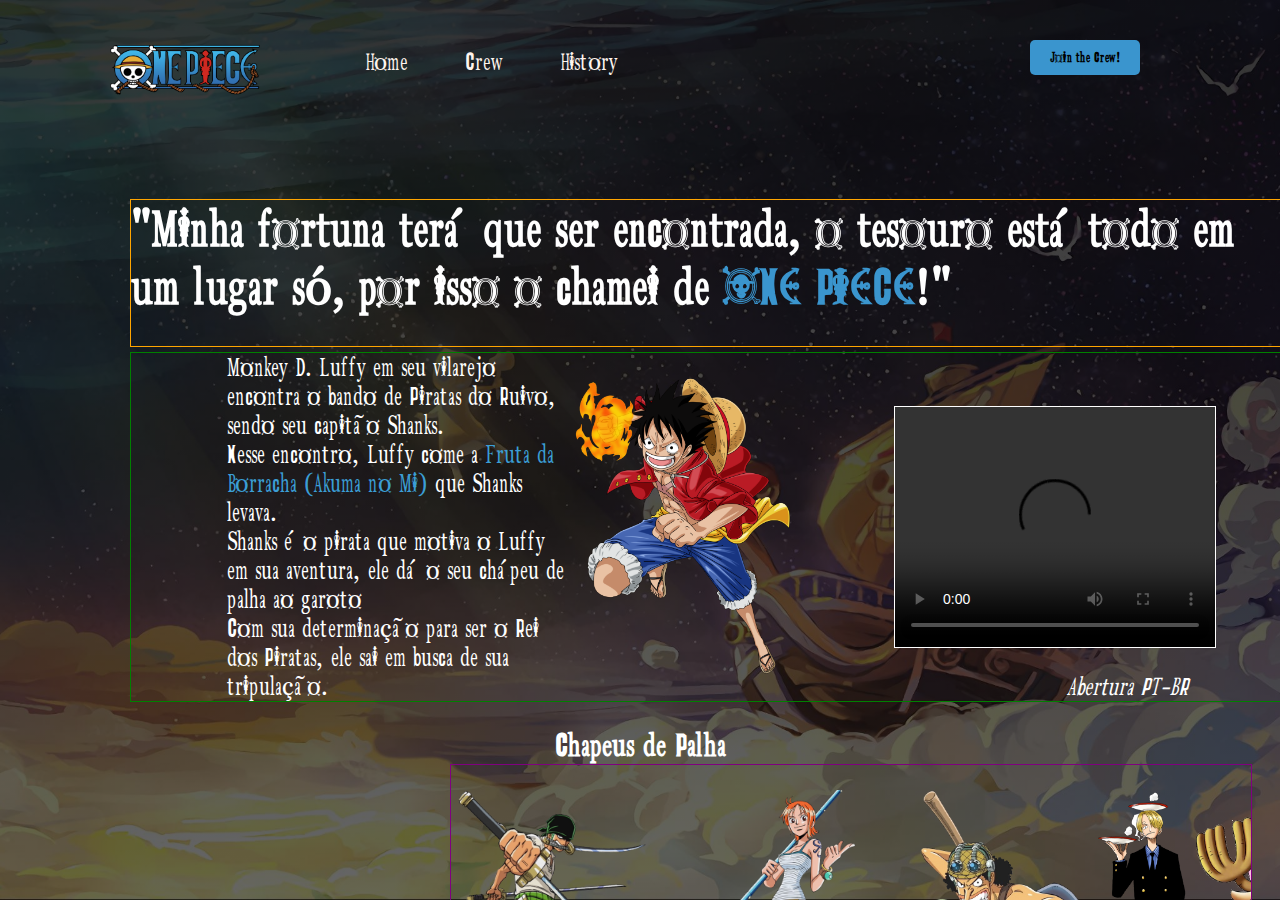
==== commit 66dd7f69: "Initial response header" ====
--- a/index.html
+++ b/index.html
@@ -71,7 +71,7 @@
                 </video>
                 <i>Abertura PT-BR</i>
             </div>
-            <h1>Chapeus de Palha</h>
+            <h1>Chapeus de Palha</h1>
             <div class="slideshow" id="crew">
                 <figure>
                     <img src="./Assets/Images/zoroPng.png" alt="">
--- a/Styles/Css/style.css
+++ b/Styles/Css/style.css
@@ -42,13 +42,17 @@
     justify-content: center;
     align-items: center;
     min-height: 100vh; 
+    min-width: 700px;
 }
 
 .head-content {
+    width: 90%;
+    margin: 5px 130px;
     font-size: 25px;
     display: flex;
     justify-content: center;
     align-items: center;
+    border: 1px solid green;
 }
 
 .container-crew .head-content video{
@@ -61,13 +65,47 @@
     align-self: flex-end;
 }
 
+.head-content .content {
+    word-wrap: break-word;
+}
+
+@media (max-width: 700px){
+    .head-content {
+        width: 90%;
+        margin: 80px 40px;
+        font-size: 24px;
+        display: flex;
+        justify-content: center;
+        align-items: center;
+        border: 1px solid green;
+    }
+
+    .head-content .content {
+        overflow-wrap: break-word;
+    }
+    
+    .container-crew .head-content video{
+        margin-left: 30px;
+    }
+
+    .container-crew .head-content img{
+        display: none;
+    }
+    
+    .container-crew .head-content i{
+        margin-top: 5px;
+        margin-left: -150px;
+        align-self: flex-end;
+    }
+}
+
 .head-content .content a {
     text-decoration: none;
     color: #3b9ed5;
 }
 
 .head-content .content a:hover {
-    color: #000000;
+    color: #ebce4d;
 }
 
 .head-content .content {
@@ -266,12 +304,15 @@
 }
 
 .banner-title {
+    width: 90%;
     margin: 5px 130px;
+    border: 1px solid orange;
 }
 
 .banner-title h1 {
     font-size: 50px;
     margin-bottom: 30px;
+    overflow-wrap: break-word;
 }
 
 .banner-title h1 span {
@@ -359,8 +400,9 @@
 }
 
 .slideshow {
+    border: 1px solid purple;
     padding-top: 25px;
-    margin-left: 100px;
+    margin-left: 450px;
     position: relative;
     overflow: hidden;
     width: 800px;
@@ -457,7 +499,7 @@
     }
 
     .nav-links {
-        height: 100vh;
+        height: 100%;
         width: 200px;
         background: #3a95ce;
         top: 0;
@@ -480,10 +522,34 @@
         background-color: black;
     }
 
-}
-
-/* @media(min-width: 400px){
-    body{
-        display: none  ;
-    }
-} */+
+    .slideshow {
+        border: 1px solid purple;
+        padding-top: 25px;
+        margin-left: 40px;
+        position: relative;
+        overflow: hidden;
+        width: 700px;
+        height: 400px;
+    }
+    
+    .slideshow img {
+        height: 300px;
+    }
+    
+    .figure img {
+        float: left;
+    }
+    
+    figure {
+        position: absolute;
+        width: 400%; 
+        margin: 0;
+        -webkit-animation: slidey 10s infinite;
+        animation: slidey 14s infinite;
+      }
+
+    .container-crew .slide-title {
+        display: none;
+    }
+}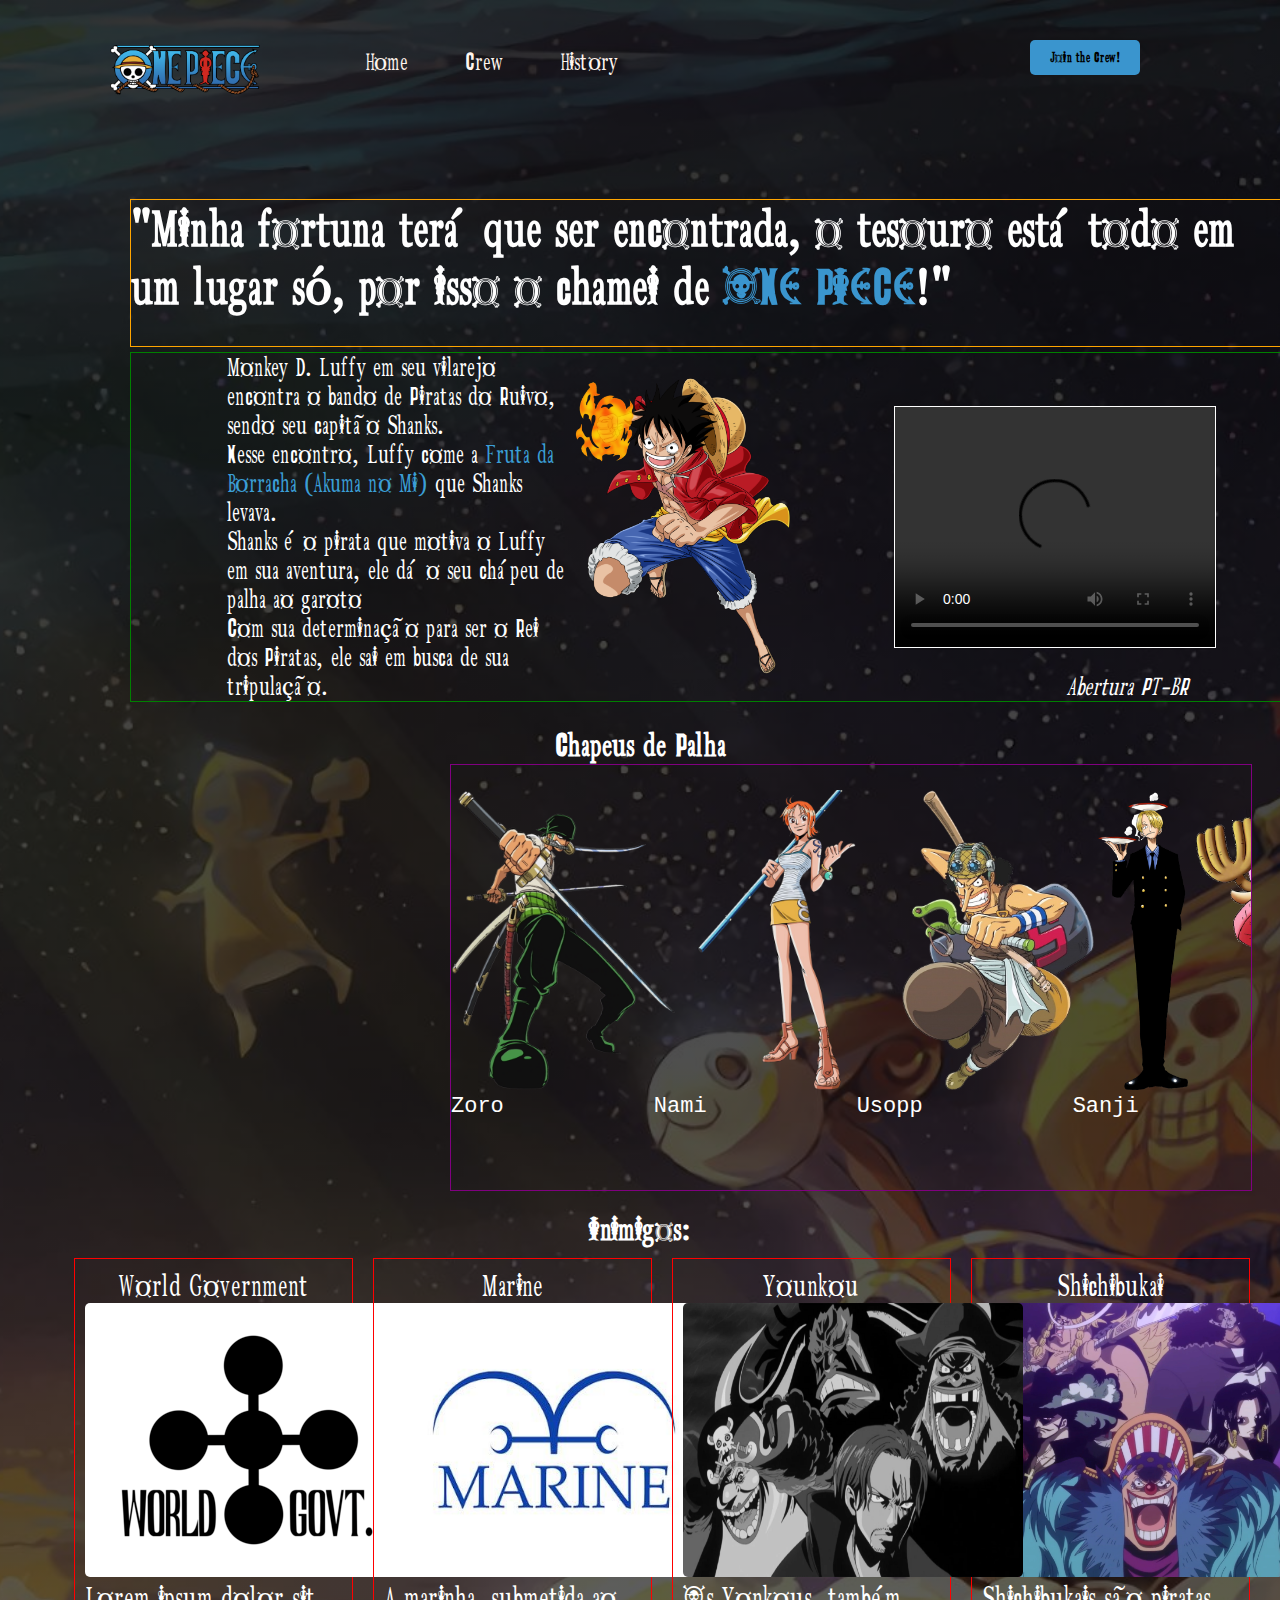
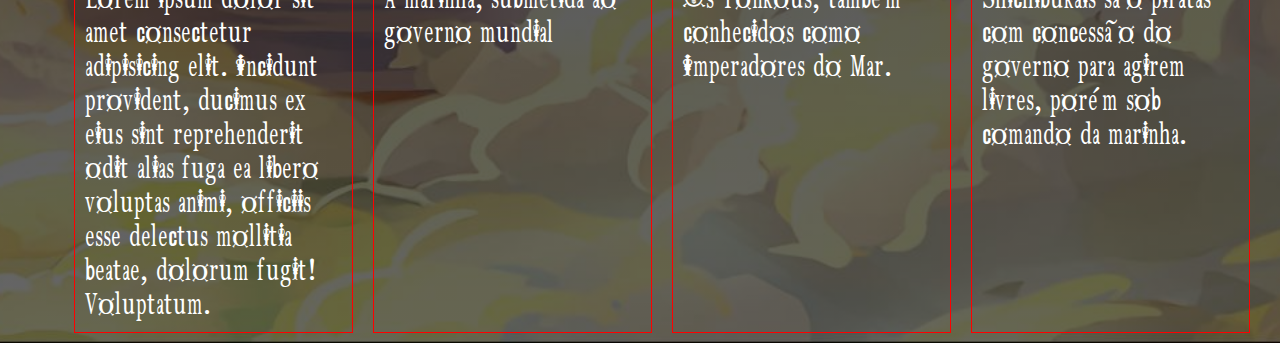
==== commit b994b578: "Login page" ====
--- a/index.html
+++ b/index.html
@@ -43,7 +43,7 @@
                     </a>
 
                 </ul>
-                <button type="button" class="btn">Join the Crew!</button>
+                <a href="./Pages/login.html"><button type="button" class="btn">Join the Crew!</button></a>
             </div>
             <i class="fa fa-bars" onclick="showMenu()"></i>
         </div>
--- a/Styles/Css/style.css
+++ b/Styles/Css/style.css
@@ -26,7 +26,7 @@
 }
 
 .img-background {
-    height: 100vh;
+    height: 100%;
     background-image: linear-gradient(rgba(0, 0, 0, 0.8), rgba(0, 0, 0, 0.6)), url("../../Assets/Images/going-merry-background.jpg");
     /* background-image: linear-gradient(rgba(0,0,0,0.8), rgba(0,0,0,0.6)), url("../../Assets/Images/thousand-sunny-background.jpg"); */
     background-position: center;
@@ -41,6 +41,7 @@
     display: flex;
     justify-content: center;
     align-items: center;
+    height: 100%;
     min-height: 100vh; 
     min-width: 700px;
 }
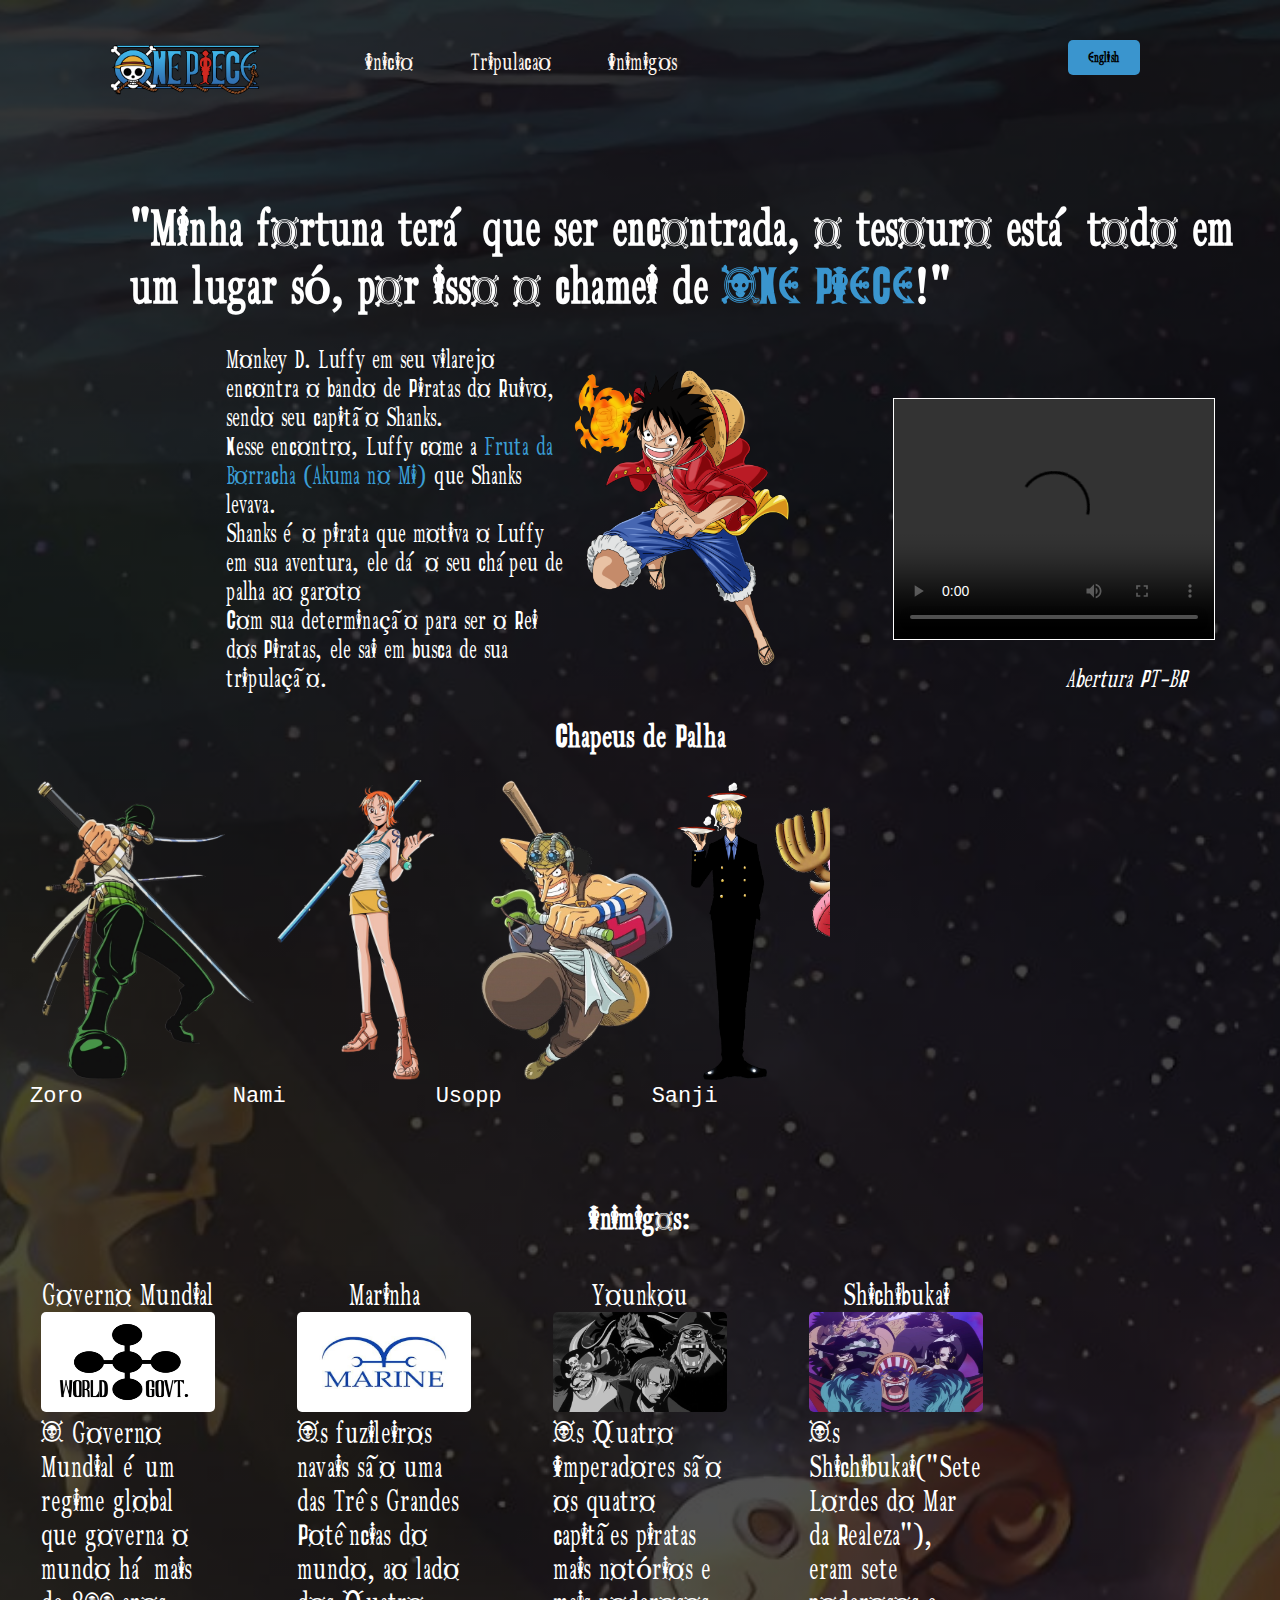
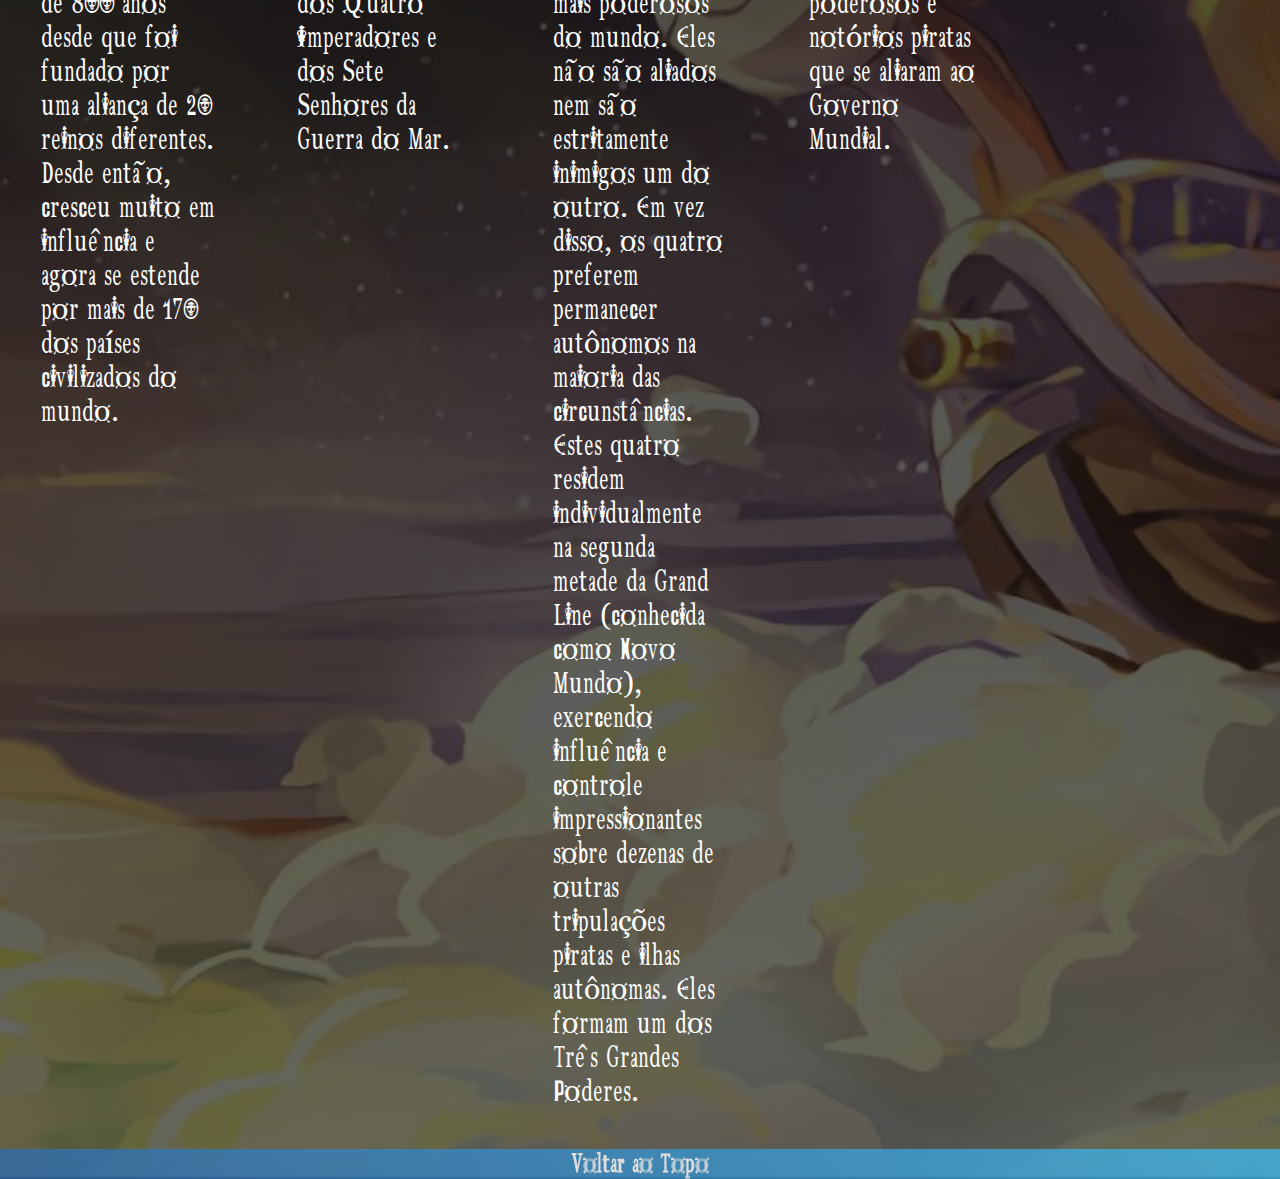
==== commit 536a7693: "English version" ====
--- a/index.html
+++ b/index.html
@@ -16,7 +16,7 @@
 
 <body>
     <div class="img-background">
-        <div class="nav-bar">
+        <div class="nav-bar" id="top">
             <div class="nav-logo">
                 <a href="#"><img src="./Assets/Images/op_logo.png"></a>
             </div>
@@ -24,13 +24,13 @@
                 <i class="fa fa-close" onclick="closeMenu()"></i>
                 <ul>
                     <a href="#">
-                        <li>Home</li>
+                        <li>Inicio</li>
                     </a>
                     <a href="#crew">
-                        <li>Crew</li>
-                    </a>
-                    <a href="">
-                        <li>History</li>
+                        <li>Tripulacao</li>
+                    </a>
+                    <a href="#inimigos">
+                        <li>Inimigos</li>
                     </a>
                     <a href="https://www.linkedin.com/in/ariel-francisco-581a89209/" target="blank">
                         <li><i class="fa-brands fa-linkedin"></i></li>
@@ -43,14 +43,14 @@
                     </a>
 
                 </ul>
-                <a href="./Pages/login.html"><button type="button" class="btn">Join the Crew!</button></a>
+                <a href="./Pages/indexEn.html"><button type="button" class="btn">English</button></a>
             </div>
             <i class="fa fa-bars" onclick="showMenu()"></i>
         </div>
 
         <div class="banner-title">
             <h1>"Minha fortuna terá que ser encontrada, o tesouro está todo em um lugar só, por isso o chamei de
-                <span onclick="playVideo()">ONE PIECE</span>!"
+                <a><span onclick="runPauseVideo()">ONE PIECE</span></a>!"
             </h1>
         </div>
 
@@ -97,34 +97,46 @@
                 </figure>
 
             </div>
-            <h1>Inimigos:</h1>
+            <h1 id="inimigos">Inimigos:</h1>
             <div class="container-enemies">
                     <div class="content-enemies">
-                        <p>World Government</p>
+                        <p>Governo Mundial</p>
                         <img src="./Assets/Images/wrdGov.png" alt="">
-                        <p class="history">Lorem ipsum dolor sit amet consectetur adipisicing elit. Incidunt provident, ducimus ex eius sint reprehenderit odit alias fuga ea libero voluptas animi, officiis esse delectus mollitia beatae, dolorum fugit! Voluptatum.</p>
+                        <p class="history">
+                            O Governo Mundial é um regime global que governa o mundo há mais de 800 anos desde que foi fundado por uma aliança de 20 reinos diferentes. Desde então, cresceu muito em influência e agora se estende por mais de 170 dos países civilizados do mundo.
+                        </p>
                     </div>
 
                    
                     <div class="content-enemies">
-                        <p>Marine</p>
+                        <p>Marinha</p>
                         <img src="./Assets/Images/marineFlag.jpg" alt="">
-                        <p>A marinha, submetida ao governo mundial</p>
+                        <p>
+                            Os fuzileiros navais são uma das Três Grandes Potências do mundo, ao lado dos Quatro Imperadores e dos Sete Senhores da Guerra do Mar.
+                        </p>
                     </div>
 
                     
                     <div class="content-enemies">
                         <p>Younkou</p>
                         <img src="./Assets/Images/Yonkou_Infobox.webp" style="filter: grayscale(1);"alt="">
-                        <p>Os Yonkous, também conhecidos como Imperadores do Mar.</p>
+                        <p>Os Quatro Imperadores são os quatro capitães piratas mais notórios e mais poderosos do mundo. Eles não são aliados nem são estritamente inimigos um do outro. Em vez disso, os quatro preferem permanecer autônomos na maioria das circunstâncias.<br>
+
+                            Estes quatro residem individualmente na segunda metade da Grand Line (conhecida como Novo Mundo), exercendo influência e controle impressionantes sobre dezenas de outras tripulações piratas e ilhas autônomas. Eles formam um dos Três Grandes Poderes.</p>
                     </div>
 
                     
                     <div class="content-enemies">
                         <p>Shichibukai</p>
                         <img src="./Assets/Images/Shichibukai_Infobox.webp" alt="">
-                        <p>Shichibukais são piratas com concessão do governo para agirem livres, porém sob comando da marinha.</p>
-                    </div>
+                        <p>
+                            Os Shichibukai("Sete Lordes do Mar da Realeza"), eram sete poderosos e notórios piratas que se aliaram ao Governo Mundial.
+                        </p>
+                    </div>
+            </div>
+
+            <div class="footer">
+                <a href="#top"> Voltar ao Topo</a>
             </div>
 
             <!-- <div class="container-history">
@@ -202,12 +214,23 @@
         </div>
     </div>
         <script>
-            var vid = document.getElementById("video");
+            //Globais
+            var mediaVideo = document.getElementById("video");
             var show = document.getElementById('navLinks');
-            vid.volume = 0.2;
-
-            function playVideo() {
-                vid = autoplay
+            var videoTimer = false;
+
+            mediaVideo.volume = 0.3;
+
+
+            //Functions
+            function runPauseVideo() {
+                if (!videoTimer) {
+                    mediaVideo.play();
+                    videoTimer = true;
+                } else {
+                    mediaVideo.pause();
+                    videoTimer = false;
+                }
             }
 
             function showMenu() {
--- a/Styles/Css/style.css
+++ b/Styles/Css/style.css
@@ -17,7 +17,7 @@
     font-family: mugiwara;
     src: url("../Fonts/one_piece.ttf");
 }
-
+@import url('https://fonts.googleapis.com/css2?family=Poppins:wght@300&display=swap');
 
 * {
     margin: 0;
@@ -53,7 +53,7 @@
     display: flex;
     justify-content: center;
     align-items: center;
-    border: 1px solid green;
+    /* border: 1px solid green; */
 }
 
 .container-crew .head-content video{
@@ -70,36 +70,6 @@
     word-wrap: break-word;
 }
 
-@media (max-width: 700px){
-    .head-content {
-        width: 90%;
-        margin: 80px 40px;
-        font-size: 24px;
-        display: flex;
-        justify-content: center;
-        align-items: center;
-        border: 1px solid green;
-    }
-
-    .head-content .content {
-        overflow-wrap: break-word;
-    }
-    
-    .container-crew .head-content video{
-        margin-left: 30px;
-    }
-
-    .container-crew .head-content img{
-        display: none;
-    }
-    
-    .container-crew .head-content i{
-        margin-top: 5px;
-        margin-left: -150px;
-        align-self: flex-end;
-    }
-}
-
 .head-content .content a {
     text-decoration: none;
     color: #3b9ed5;
@@ -122,14 +92,14 @@
     height: 100%;
     display: flex;
     justify-content: space-between;
-    padding-left: 5%
+    /* padding-left: 5%; */
 }
 
 .container-enemies .content-enemies {
    width: 25%;
-   border: 1px solid red;
-   padding: 1%;
-   margin: 1%;
+   /* border: 1px solid red; */
+   padding: 2%;
+   margin: 2%;
    overflow-wrap: break-word;
 }
 
@@ -304,10 +274,27 @@
     float: right;
 }
 
+.footer {
+    width: 100%;
+    height: 30px;
+    opacity: 0.8;
+    background: linear-gradient(45deg,#316bad, #40b6e9 );
+    display: flex;
+    justify-content: center;
+    align-items: center;
+}
+
+.footer a {
+    font-size: 25px;
+    font-weight: bold;
+    color:  white;
+    text-decoration: none;
+}
+
 .banner-title {
     width: 90%;
     margin: 5px 130px;
-    border: 1px solid orange;
+    /* border: 1px solid orange; */
 }
 
 .banner-title h1 {
@@ -318,6 +305,11 @@
 
 .banner-title h1 span {
     color: #3a95ce;
+    cursor: pointer;
+}
+
+.banner-title h1 a {
+    text-decoration: none;
 }
 
 .vertical-bar {
@@ -401,7 +393,7 @@
 }
 
 .slideshow {
-    border: 1px solid purple;
+    /* border: 1px solid purple; */
     padding-top: 25px;
     margin-left: 450px;
     position: relative;
@@ -464,6 +456,8 @@
     margin-left: 500px;
 } */
 
+
+
 @media (max-width: 700px){
     .vertical-bar{
         display: none;
@@ -525,12 +519,12 @@
 
 
     .slideshow {
-        border: 1px solid purple;
+        /* border: 1px solid purple; */
         padding-top: 25px;
-        margin-left: 40px;
+        margin-left: 30px;
         position: relative;
         overflow: hidden;
-        width: 700px;
+        width: 600px;
         height: 400px;
     }
     
@@ -541,6 +535,12 @@
     .figure img {
         float: left;
     }
+
+    .container-enemies .content-enemies img{
+        max-width: 100%;
+        height: 150px;
+        border-radius: 5px;
+     }
     
     figure {
         position: absolute;
@@ -553,4 +553,71 @@
     .container-crew .slide-title {
         display: none;
     }
+
+    .head-content {
+        width: 90%;
+        margin: 80px 40px;
+        font-size: 24px;
+        display: flex;
+        justify-content: center;
+        align-items: center;
+        /* border: 1px solid green; */
+    }
+
+    .head-content .content {
+        overflow-wrap: break-word;
+    }
+    
+    .container-crew .head-content video{
+        margin-left: 30px;
+    }
+
+    .container-crew .head-content img{
+        display: none;
+    }
+    
+    .container-crew .head-content i{
+        margin-top: 5px;
+        margin-left: -150px;
+        align-self: flex-end;
+    }
+
+    @-webkit-keyframes slidey {
+        0%  { transform: translateX(0%); }
+        25% { transform: translateX(0%); }
+      
+        33% { transform: translateX(-25%); }
+        58% { transform: translateX(-25%); }
+      
+        66% { transform: translateX(-50%); }
+        91% { transform: translateX(-50%); }
+        95% { transform: translateX(-70%); }
+        100%{ transform: translateX(0%); }
+      }
+      
+      @keyframes slidey {
+        0%  { transform: translateX(0%); }
+        25% { transform: translateX(0%); }
+      
+        33% { transform: translateX(-25%); }
+        58% { transform: translateX(-25%); }
+      
+        66% { transform: translateX(-50%); }
+        91% { transform: translateX(-50%); }
+        95% { transform: translateX(-70%); }
+        100%{ transform: translateX(0%); }
+      }
+}
+
+@media (max-width: 1450px){
+
+    .container-enemies .content-enemies img{
+        max-width: 100%;
+        height: 100px;
+        border-radius: 5px;
+    }
+
+    .slideshow {
+        margin-left: 30px;
+    }
 }